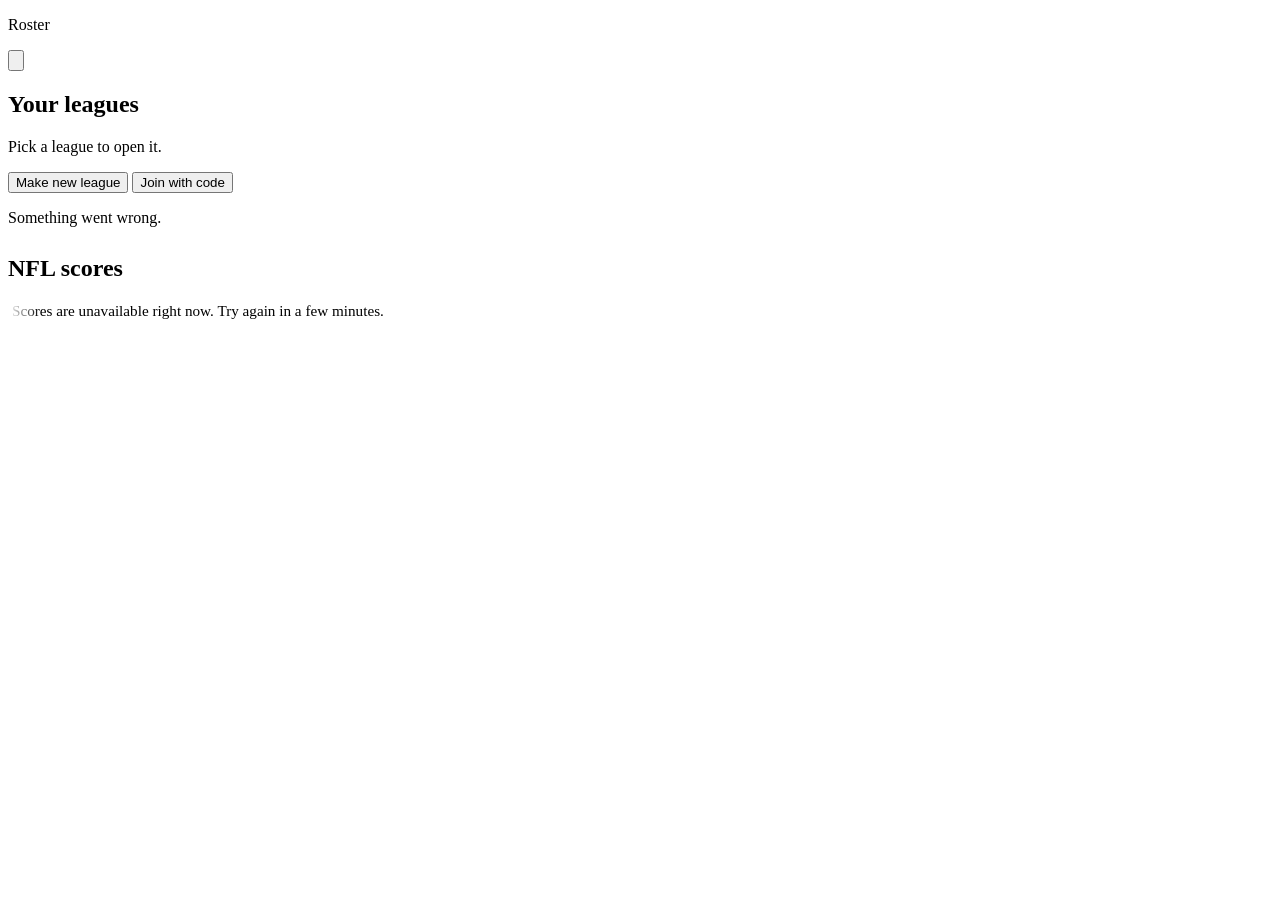
==== index.html @ c17fbbe9 "Make the whole site look and feel like an app Adds a shared app look in assets/app.css and assets/ap" ====
<!doctype html>
<html lang="en">
<head>
  <meta charset="utf-8">
  <meta name="viewport" content="width=device-width, initial-scale=1, viewport-fit=cover">
  <meta name="theme-color" content="#000000">
  <meta name="apple-mobile-web-app-capable" content="yes">
  <meta name="apple-mobile-web-app-status-bar-style" content="black-translucent">
  <meta name="apple-mobile-web-app-title" content="Roster">
  <link rel="manifest" href="/roster/assets/manifest.json">
  <link rel="icon" href="/roster/assets/icon.svg" type="image/svg+xml">
  <title>Roster · Your team, free agency</title>
  <meta name="description" content="Your team. Free agency.">
  <link rel="stylesheet" href="/roster/assets/app.css">
  <style>
    .eyebrow { margin: 0 0 2px; font-size: 0.75rem; font-weight: 700; letter-spacing: 0.08em; text-transform: uppercase; color: var(--lime); }
    .league-hero h1 { margin: 0; font-size: clamp(1.5rem, 6vw, 2rem); font-weight: 800; letter-spacing: -0.02em; line-height: 1.15; overflow-wrap: anywhere; }
    .invite { display: flex; align-items: center; justify-content: space-between; gap: 12px; margin-top: 14px; padding: 12px 14px; border-radius: 12px; background: var(--surface-2); border: 1px dashed var(--line-strong); }
    .invite-label { display: block; font-size: 0.72rem; font-weight: 700; letter-spacing: 0.08em; text-transform: uppercase; color: var(--muted); }
    .invite-code { display: block; font-family: ui-monospace, "SF Mono", Menlo, Consolas, monospace; font-size: 1.35rem; font-weight: 800; letter-spacing: 0.28em; color: var(--lime); }
    #sync-btn.spinning svg { animation: spin 0.9s linear infinite; }
    @keyframes spin { to { transform: rotate(360deg); } }

    /* NFL scores: cards scroll continuously from left to right. People can drag
       or swipe the row; it only stops while being dragged. */
    .scores { margin-top: 28px; }
    .games {
      overflow: hidden;
      cursor: grab;
      touch-action: pan-y; /* vertical swipes still scroll the page */
      user-select: none;
      -webkit-user-select: none;
      -webkit-mask-image: linear-gradient(to right, transparent, #000 32px, #000 calc(100% - 32px), transparent);
      mask-image: linear-gradient(to right, transparent, #000 32px, #000 calc(100% - 32px), transparent);
    }
    .games.dragging { cursor: grabbing; }
    .games:focus-visible { outline: 2px solid var(--lime); outline-offset: 4px; }
    .track { display: flex; gap: 12px; width: max-content; will-change: transform; }
    .track img { pointer-events: none; -webkit-user-drag: none; }
    .game { flex: none; width: 240px; border: 1px solid var(--line); border-radius: var(--radius); padding: 12px 14px; background: var(--surface); }
    .game.live { border-color: var(--lime); }
    .game-status { font-size: 0.78rem; color: var(--muted); margin-bottom: 8px; display: flex; justify-content: space-between; gap: 8px; }
    .game.live .game-status { color: var(--lime); font-weight: 700; }
    .team-row { display: flex; align-items: center; gap: 10px; padding: 3px 0; }
    .team-row img { width: 26px; height: 26px; object-fit: contain; flex: none; }
    .team-row .name { flex: 1; font-weight: 650; min-width: 0; overflow: hidden; text-overflow: ellipsis; white-space: nowrap; }
    .team-row .rec { font-size: 0.75rem; color: var(--faint); font-weight: 400; margin-left: 4px; }
    .team-row .score { font-weight: 800; font-size: 1.15rem; font-variant-numeric: tabular-nums; }
    .game.final .team-row.loser { opacity: 0.5; }
    .team-row .poss { color: var(--lime); font-size: 0.7rem; margin-left: 4px; }
    .scores-msg { color: var(--muted); font-size: 0.95rem; margin: 0 4px; }

    @media (min-width: 640px) {
      .ui-tiles { grid-template-columns: repeat(3, minmax(0, 1fr)); }
    }
  </style>
</head>
<body>
  <script src="/roster/assets/auth.js"></script>
  <header class="appbar">
    <div class="appbar-inner">
      <span></span>
      <p class="appbar-title brand">Roster</p>
      <button class="icon-btn" id="sync-btn" type="button" aria-label="Sync from GitHub" title="Sync from GitHub">
        <svg viewBox="0 0 24 24" fill="none" stroke="currentColor" stroke-width="1.8" stroke-linecap="round" stroke-linejoin="round" aria-hidden="true"><path d="M20 11a8 8 0 0 0-14.6-4.5L4 8"/><path d="M4 3v5h5"/><path d="M4 13a8 8 0 0 0 14.6 4.5L20 16"/><path d="M20 21v-5h-5"/></svg>
      </button>
    </div>
  </header>
  <div class="app-toast" id="sync-status" role="status" aria-live="polite"></div>
  <script>
    (function () {
      var btn = document.getElementById("sync-btn");
      var status = document.getElementById("sync-status");
      var clearTimer;
      function say(text, keep) {
        clearTimeout(clearTimer);
        status.textContent = text;
        if (!keep) clearTimer = setTimeout(function () { status.textContent = ""; }, 3000);
      }
      btn.addEventListener("click", function () {
        btn.disabled = true;
        btn.classList.add("spinning");
        say("Syncing...", true);
        fetch("api/sync", { method: "POST" })
          .then(function (res) {
            if (res.ok) {
              say("Synced. Reloading...", true);
              setTimeout(function () { location.reload(); }, 800);
              return;
            }
            say(res.status === 429 ? "Synced recently. Try again in a minute." : "Sync failed.");
            btn.disabled = false;
            btn.classList.remove("spinning");
          })
          .catch(function () {
            say("Sync failed.");
            btn.disabled = false;
            btn.classList.remove("spinning");
          });
      });
    })();
  </script>

  <main class="page">
    <div id="home-loading" aria-hidden="true">
      <div class="ui-skeleton" style="height:140px"></div>
      <div class="ui-skeleton"></div>
      <div class="ui-skeleton"></div>
    </div>

    <section id="league-picker" hidden>
      <div class="page-head">
        <h1>Your leagues</h1>
        <p id="picker-sub">Pick a league to open it.</p>
      </div>
      <div class="ui-empty" id="picker-empty" hidden>
        <svg viewBox="0 0 24 24" fill="none" stroke="currentColor" stroke-width="1.6" stroke-linecap="round" stroke-linejoin="round" aria-hidden="true"><path d="M8 21h8M12 17v4M7 4h10v5a5 5 0 0 1-10 0z"/><path d="M17 5h3v2a3 3 0 0 1-3 3M7 5H4v2a3 3 0 0 0 3 3"/></svg>
        <h2>No leagues yet</h2>
        <p>Make a league and invite people with its code, or join one with a code someone sent you.</p>
      </div>
      <ul class="ui-list" id="league-list"></ul>

      <div class="ui-section">
        <div class="ui-btn-row">
          <button class="ui-btn" id="show-create" type="button">Make new league</button>
          <button class="ui-btn" id="show-join" type="button">Join with code</button>
        </div>
        <form class="ui-card ui-form" id="create-form" style="margin-top:12px" hidden>
          <label class="ui-field">League name
            <input class="ui-input" id="league-name" type="text" maxlength="60" placeholder="Sunday dynasty" required>
          </label>
          <button class="ui-btn primary block" type="submit">Create league</button>
        </form>
        <form class="ui-card ui-form" id="join-form" style="margin-top:12px" hidden>
          <label class="ui-field">Invite code
            <input class="ui-input code" id="join-code" type="text" maxlength="6" minlength="6" autocomplete="off" autocapitalize="characters" spellcheck="false" placeholder="ABC123" required>
          </label>
          <button class="ui-btn primary block" type="submit">Join league</button>
        </form>
        <p class="ui-msg" id="league-msg" role="alert"></p>
      </div>
    </section>

    <section id="league-home" hidden>
      <div class="ui-card league-hero">
        <p class="eyebrow">League</p>
        <h1 id="league-title"></h1>
        <div class="invite">
          <div>
            <span class="invite-label">Invite code</span>
            <span class="invite-code" id="league-code"></span>
          </div>
          <button class="ui-btn small" id="copy-code" type="button">Copy</button>
        </div>
      </div>

      <div class="ui-section">
        <div class="ui-tiles">
          <a class="ui-tile primary" href="team/">
            <svg viewBox="0 0 24 24" fill="none" stroke="currentColor" stroke-width="1.8" stroke-linecap="round" stroke-linejoin="round" aria-hidden="true"><path d="M8 3 4 5.5 2.5 10l3 1.2V21h13v-9.8l3-1.2L20 5.5 16 3c-.6 1.6-2.2 2.6-4 2.6S8.6 4.6 8 3z"/></svg>
            <span>Your team<small>Starters and roster</small></span>
          </a>
          <a class="ui-tile" href="league/">
            <svg viewBox="0 0 24 24" fill="none" stroke="currentColor" stroke-width="1.8" stroke-linecap="round" stroke-linejoin="round" aria-hidden="true"><path d="M8 21h8M12 17v4M7 4h10v5a5 5 0 0 1-10 0z"/><path d="M17 5h3v2a3 3 0 0 1-3 3M7 5H4v2a3 3 0 0 0 3 3"/></svg>
            <span>League<small>Every team</small></span>
          </a>
          <a class="ui-tile" href="free-agency/">
            <svg viewBox="0 0 24 24" fill="none" stroke="currentColor" stroke-width="1.8" stroke-linecap="round" stroke-linejoin="round" aria-hidden="true"><circle cx="9" cy="8" r="3.5"/><path d="M2.5 20c0-3.6 2.9-6 6.5-6s6.5 2.4 6.5 6"/><path d="M16 4.6a3.5 3.5 0 0 1 0 6.8M18 14.3c2 .8 3.5 2.8 3.5 5.7"/></svg>
            <span>Free agency<small>Every NFL player</small></span>
          </a>
          <a class="ui-tile" href="picks/">
            <svg viewBox="0 0 24 24" fill="none" stroke="currentColor" stroke-width="1.8" stroke-linecap="round" stroke-linejoin="round" aria-hidden="true"><rect x="3" y="4" width="18" height="17" rx="2"/><path d="M3 9h18M8 2v4M16 2v4M8 13h3M8 17h6"/></svg>
            <span>Draft picks<small>Who owns what</small></span>
          </a>
          <a class="ui-tile" href="matchup/">
            <svg viewBox="0 0 24 24" fill="none" stroke="currentColor" stroke-width="1.8" stroke-linecap="round" stroke-linejoin="round" aria-hidden="true"><path d="M4 4l7 7M4 4h4M4 4v4M20 4l-7 7M20 4h-4M20 4v4"/><path d="M8 16l-4 4M16 16l4 4M9 15l6-6"/></svg>
            <span>Matchup<small>This week</small></span>
          </a>
          <a class="ui-tile" href="changes/">
            <svg viewBox="0 0 24 24" fill="none" stroke="currentColor" stroke-width="1.8" stroke-linecap="round" stroke-linejoin="round" aria-hidden="true"><circle cx="12" cy="12" r="9"/><path d="M12 7v5l3 2"/></svg>
            <span>Updates<small>What's changed</small></span>
          </a>
        </div>
      </div>

      <div class="ui-section">
        <div class="ui-section-head">
          <h2 class="ui-section-title">Teams</h2>
          <span class="ui-section-meta" id="team-count"></span>
        </div>
        <ul class="ui-list" id="team-list"></ul>
        <p class="ui-note" id="unnamed-note" hidden></p>
      </div>

      <div class="ui-section">
        <form class="ui-card ui-form" id="team-form" hidden>
          <label class="ui-field">Your team name
            <input class="ui-input" id="team-name" type="text" maxlength="40" placeholder="Name your team" required>
          </label>
          <button class="ui-btn primary block" type="submit">Save team name</button>
          <p class="ui-msg" id="team-msg" role="alert"></p>
        </form>
      </div>

      <div class="ui-section" style="text-align:center">
        <button class="ui-link" id="switch-league" type="button">Switch league</button>
      </div>
    </section>

    <section class="scores" aria-labelledby="scores-title">
      <div class="ui-section-head">
        <h2 class="ui-section-title" id="scores-title">NFL scores</h2>
        <span class="ui-section-meta" id="scores-updated"></span>
      </div>
      <div class="games" id="games" tabindex="0" role="region" aria-label="This week's NFL games. Drag, swipe, or use the arrow keys to move through them."><p class="scores-msg">Loading this week's games…</p></div>
    </section>
  </main>

  <script>
    // League picker: choose a league, make a new one, or join one with a code.
    (function () {
      var LEAGUES = "/api/collections/roster_league_members/records?expand=league&perPage=100&sort=created";
      var KEY = "roster_league";
      var CHEVRON = '<svg class="ui-chevron" viewBox="0 0 24 24" fill="none" stroke="currentColor" stroke-width="2" stroke-linecap="round" stroke-linejoin="round" aria-hidden="true"><path d="M9 6l6 6-6 6"/></svg>';

      var loading = document.getElementById("home-loading");
      var picker = document.getElementById("league-picker");
      var home = document.getElementById("league-home");
      var list = document.getElementById("league-list");
      var empty = document.getElementById("picker-empty");
      var pickerSub = document.getElementById("picker-sub");
      var createForm = document.getElementById("create-form");
      var joinForm = document.getElementById("join-form");
      var nameInput = document.getElementById("league-name");
      var codeInput = document.getElementById("join-code");
      var msg = document.getElementById("league-msg");
      var toast = document.getElementById("sync-status");
      var toastTimer;

      function say(text) {
        clearTimeout(toastTimer);
        toast.textContent = text;
        toastTimer = setTimeout(function () { toast.textContent = ""; }, 2500);
      }

      function token() {
        var saved = window.rosterAuth && window.rosterAuth.current();
        return saved ? saved.token : "";
      }

      function myId() {
        var saved = window.rosterAuth && window.rosterAuth.current();
        return saved ? saved.id : "";
      }

      function api(path, method, body) {
        var headers = { "Content-Type": "application/json", Authorization: token() };
        return fetch(path, {
          method: method || "GET",
          headers: headers,
          body: body ? JSON.stringify(body) : undefined
        }).then(function (res) {
          return res.json().catch(function () { return {}; }).then(function (data) {
            if (!res.ok) throw new Error(data.message || "Something went wrong.");
            return data;
          });
        });
      }

      function saveChoice(id) {
        try {
          if (id) localStorage.setItem(KEY, id);
          else localStorage.removeItem(KEY);
        } catch (e) { /* storage blocked: the picker just shows again */ }
      }

      function savedChoice() {
        try { return localStorage.getItem(KEY); } catch (e) { return null; }
      }

      function initials(text) {
        var words = String(text || "").trim().split(/\s+/).filter(Boolean);
        var out = words.slice(0, 2).map(function (w) { return w.charAt(0); }).join("");
        return (out || "?").toUpperCase();
      }

      // One list row: avatar, title, subtitle, and an optional trailing note.
      function row(tag, title, sub, end, lime) {
        var el = document.createElement(tag);
        el.className = "ui-row";
        var avatar = document.createElement("span");
        avatar.className = "ui-avatar" + (lime ? " lime" : "");
        avatar.textContent = initials(title);
        var main = document.createElement("span");
        main.className = "ui-row-main";
        var t = document.createElement("span");
        t.className = "ui-row-title";
        t.textContent = title;
        var s = document.createElement("span");
        s.className = "ui-row-sub";
        s.textContent = sub;
        main.appendChild(t);
        main.appendChild(s);
        el.appendChild(avatar);
        el.appendChild(main);
        if (end) {
          var e = document.createElement("span");
          e.className = "ui-row-end";
          e.textContent = end;
          el.appendChild(e);
        }
        el.insertAdjacentHTML("beforeend", CHEVRON);
        return el;
      }

      function showLeague(league) {
        saveChoice(league.id);
        document.getElementById("league-title").textContent = league.name;
        document.getElementById("league-code").textContent = league.code;
        loading.hidden = true;
        picker.hidden = true;
        home.hidden = false;
        window.scrollTo(0, 0);
        loadTeams(league.id);
      }

      // Each team shows its name and owner, and opens on the team page.
      function loadTeams(leagueId) {
        var teamList = document.getElementById("team-list");
        var teamForm = document.getElementById("team-form");
        var teamName = document.getElementById("team-name");
        var teamMsg = document.getElementById("team-msg");
        var unnamed = document.getElementById("unnamed-note");
        var filter = encodeURIComponent('league="' + leagueId + '"');

        Promise.all([
          api("/api/collections/roster_teams/records?filter=" + filter + "&perPage=100&sort=created"),
          api("/api/collections/roster_league_members/records?filter=" + filter + "&perPage=100")
        ]).then(function (results) {
          var teams = results[0].items;
          var memberCount = results[1].totalItems;
          var mine = teams.filter(function (t) { return t.user === myId(); })[0];

          teamList.textContent = "";
          teams.forEach(function (team) {
            var li = document.createElement("li");
            var link = row("a", team.name, team.ownerName || "Owner", team.user === myId() ? "You" : "", team.user === myId());
            link.href = "team/?team=" + encodeURIComponent(team.id);
            li.appendChild(link);
            teamList.appendChild(li);
          });
          teamList.hidden = teams.length === 0;
          document.getElementById("team-count").textContent = memberCount + (memberCount === 1 ? " member" : " members");

          var missing = memberCount - teams.length;
          unnamed.hidden = missing <= 0;
          unnamed.textContent = missing === 1
            ? "One member hasn't named a team yet."
            : missing + " members haven't named a team yet.";

          teamForm.hidden = false;
          teamName.value = mine ? mine.name : "";
          teamForm.dataset.teamId = mine ? mine.id : "";
          teamMsg.textContent = "";
        }).catch(function (err) {
          document.getElementById("team-msg").textContent = err.message;
          teamForm.hidden = false;
        });
      }

      document.getElementById("team-form").addEventListener("submit", function (event) {
        event.preventDefault();
        var form = event.currentTarget;
        var teamMsg = document.getElementById("team-msg");
        var name = document.getElementById("team-name").value.trim();
        var leagueId = savedChoice();
        var teamId = form.dataset.teamId;
        var auth = window.rosterAuth && window.rosterAuth.current();
        var ownerName = auth && auth.name ? auth.name : "";

        teamMsg.textContent = "";
        var request = teamId
          ? api("/api/collections/roster_teams/records/" + teamId, "PATCH", { name: name })
          : api("/api/collections/roster_teams/records", "POST", {
              league: leagueId, user: myId(), name: name, ownerName: ownerName
            });

        request.then(function () {
          say("Team name saved");
          loadTeams(leagueId);
        }).catch(function (err) {
          teamMsg.textContent = err.message;
        });
      });

      document.getElementById("copy-code").addEventListener("click", function () {
        var code = document.getElementById("league-code").textContent;
        if (navigator.clipboard && navigator.clipboard.writeText) {
          navigator.clipboard.writeText(code).then(function () { say("Invite code copied"); },
            function () { say("Code: " + code); });
        } else {
          say("Code: " + code);
        }
      });

      function showPicker(leagues) {
        saveChoice(null);
        loading.hidden = true;
        home.hidden = true;
        picker.hidden = false;
        list.textContent = "";
        list.hidden = leagues.length === 0;
        empty.hidden = leagues.length > 0;
        pickerSub.hidden = leagues.length === 0;
        leagues.forEach(function (league) {
          var li = document.createElement("li");
          var btn = row("button", league.name, "Invite code " + league.code, "", false);
          btn.type = "button";
          btn.addEventListener("click", function () { showLeague(league); });
          li.appendChild(btn);
          list.appendChild(li);
        });
      }

      function setMsg(text) { msg.textContent = text || ""; }

      document.getElementById("show-create").addEventListener("click", function () {
        createForm.hidden = !createForm.hidden;
        joinForm.hidden = true;
        setMsg("");
        if (!createForm.hidden) nameInput.focus();
      });

      document.getElementById("show-join").addEventListener("click", function () {
        joinForm.hidden = !joinForm.hidden;
        createForm.hidden = true;
        setMsg("");
        if (!joinForm.hidden) codeInput.focus();
      });

      document.getElementById("switch-league").addEventListener("click", function () {
        api(LEAGUES).then(function (data) {
          showPicker(data.items.map(function (m) { return m.expand && m.expand.league; }).filter(Boolean));
          window.scrollTo(0, 0);
        }).catch(function (err) { say(err.message); });
      });

      createForm.addEventListener("submit", function (event) {
        event.preventDefault();
        setMsg("");
        api("/api/roster/leagues", "POST", { name: nameInput.value.trim() })
          .then(function (data) { showLeague(data.league); say("League created"); })
          .catch(function (err) { setMsg(err.message); });
      });

      joinForm.addEventListener("submit", function (event) {
        event.preventDefault();
        setMsg("");
        api("/api/roster/join", "POST", { code: codeInput.value.trim().toUpperCase() })
          .then(function (data) { showLeague(data.league); say(data.alreadyMember ? "You're already in this league" : "Joined " + data.league.name); })
          .catch(function (err) { setMsg(err.message); });
      });

      api(LEAGUES).then(function (data) {
        var leagues = data.items.map(function (m) { return m.expand && m.expand.league; }).filter(Boolean);
        var saved = savedChoice();
        var current = leagues.filter(function (l) { return l.id === saved; })[0];
        if (current) showLeague(current);
        else showPicker(leagues);
      }).catch(function (err) {
        loading.hidden = true;
        picker.hidden = false;
        setMsg(err.message);
      });
    })();
  </script>

  <script>
    // This week's NFL games and scores, from ESPN's public scoreboard feed.
    // Refreshes every minute while games are live, every 10 minutes otherwise.
    (function () {
      var URL = "https://site.api.espn.com/apis/site/v2/sports/football/nfl/scoreboard";
      var gamesEl = document.getElementById("games");
      var titleEl = document.getElementById("scores-title");
      var updatedEl = document.getElementById("scores-updated");
      var timer;

      function esc(s) {
        return String(s == null ? "" : s).replace(/[&<>"']/g, function (c) {
          return { "&": "&amp;", "<": "&lt;", ">": "&gt;", '"': "&quot;", "'": "&#39;" }[c];
        });
      }

      function kickoff(iso) {
        var d = new Date(iso);
        return d.toLocaleDateString(undefined, { weekday: "short" }) + " " +
          d.toLocaleTimeString(undefined, { hour: "numeric", minute: "2-digit" });
      }

      function teamRow(c, game, possessionId) {
        var t = c.team || {};
        var rec = c.records && c.records[0] ? c.records[0].summary : "";
        var showScore = game.state !== "pre";
        var loser = game.state === "post" && c.winner === false;
        return '<div class="team-row' + (loser ? " loser" : "") + '">' +
          (t.logo ? '<img src="' + esc(t.logo) + '" alt="" loading="lazy">' : "") +
          '<span class="name">' + esc(t.shortDisplayName || t.displayName || t.abbreviation) +
          (rec ? '<span class="rec">' + esc(rec) + "</span>" : "") +
          (possessionId && possessionId === t.id ? '<span class="poss" title="Has the ball">●</span>' : "") +
          "</span>" +
          (showScore ? '<span class="score">' + esc(c.score) + "</span>" : "") +
          "</div>";
      }

      function render(data) {
        var events = (data.events || []).slice().sort(function (a, b) { return new Date(a.date) - new Date(b.date); });
        var week = data.week && data.week.number;
        var type = data.season && data.season.type;
        titleEl.textContent = type === 3 ? "NFL playoffs" : type === 1 ? "NFL preseason" + (week ? " week " + week : "") : "NFL week " + (week || "");

        if (!events.length) {
          lastCards = "";
          gamesEl.innerHTML = '<p class="scores-msg">No NFL games this week.</p>';
          return false;
        }

        var anyLive = false;
        var cards = events.map(function (e) {
          var comp = (e.competitions || [])[0] || {};
          var st = (e.status && e.status.type) || {};
          var game = { state: st.state };
          if (st.state === "in") anyLive = true;
          var away = (comp.competitors || []).filter(function (c) { return c.homeAway === "away"; })[0];
          var home = (comp.competitors || []).filter(function (c) { return c.homeAway === "home"; })[0];
          if (!away || !home) return "";
          var tv = comp.broadcasts && comp.broadcasts[0] && comp.broadcasts[0].names ? comp.broadcasts[0].names.join(", ") : "";
          var left = st.state === "pre" ? kickoff(e.date) : (st.shortDetail || st.detail || "");
          var right = st.state === "pre" ? tv : (st.state === "in" && comp.situation && comp.situation.downDistanceText) || "";
          var poss = st.state === "in" && comp.situation ? comp.situation.possession : null;
          var cls = st.state === "in" ? " live" : st.state === "post" ? " final" : "";
          return '<article class="game' + cls + '">' +
            '<div class="game-status"><span>' + esc(left) + "</span><span>" + esc(right) + "</span></div>" +
            teamRow(away, game, poss) + teamRow(home, game, poss) +
            "</article>";
        }).join("");
        lastCards = cards;
        layoutTicker();
        return anyLive;
      }

      // Repeat the games until one set fills the screen, then double it so the
      // loop is seamless. The row moves right; once it has moved one whole set
      // it wraps back, which looks identical.
      var lastCards = "";
      var CARD_STEP = 252;  // card width + gap
      var SPEED = 40;       // auto-scroll speed, pixels per second
      var reduceMotion = window.matchMedia && matchMedia("(prefers-reduced-motion: reduce)").matches;
      var track = null, setWidth = 0, offset = 0;

      function layoutTicker() {
        if (!lastCards) { track = null; setWidth = 0; return; }
        var count = (lastCards.match(/<article/g) || []).length || 1;
        var repeats = Math.max(1, Math.ceil(gamesEl.clientWidth / (count * CARD_STEP)));
        var set = new Array(repeats + 1).join(lastCards);
        track = gamesEl.querySelector(".track");
        if (!track) {
          gamesEl.innerHTML = '<div class="track"></div>';
          track = gamesEl.firstChild;
        }
        // Second copy is hidden from screen readers so each game is read once.
        track.innerHTML = set + set.replace(/<article /g, '<article aria-hidden="true" ');
        setWidth = count * repeats * CARD_STEP;
        applyOffset();
      }

      function applyOffset() {
        if (!track || !setWidth) return;
        var x = ((offset % setWidth) + setWidth) % setWidth;
        track.style.transform = "translateX(" + (x - setWidth) + "px)";
      }

      // Auto-scroll
      var dragging = false, lastFrame = 0;
      function frame(t) {
        var dt = lastFrame ? Math.min((t - lastFrame) / 1000, 0.1) : 0;
        lastFrame = t;
        if (!reduceMotion && !dragging) {
          offset += SPEED * dt;
          applyOffset();
        }
        requestAnimationFrame(frame);
      }
      requestAnimationFrame(frame);

      // Drag with a mouse, or swipe on a touch screen
      var startX = 0, startOffset = 0;
      gamesEl.addEventListener("pointerdown", function (e) {
        if (!track || (e.pointerType === "mouse" && e.button !== 0)) return;
        dragging = true;
        startX = e.clientX;
        startOffset = offset;
        gamesEl.classList.add("dragging");
        try { gamesEl.setPointerCapture(e.pointerId); } catch (err) {}
      });
      gamesEl.addEventListener("pointermove", function (e) {
        if (!dragging) return;
        offset = startOffset + (e.clientX - startX);
        applyOffset();
      });
      function endDrag() {
        if (!dragging) return;
        dragging = false;
        gamesEl.classList.remove("dragging");
      }
      gamesEl.addEventListener("pointerup", endDrag);
      gamesEl.addEventListener("pointercancel", endDrag);


      // Sideways trackpad scrolling
      gamesEl.addEventListener("wheel", function (e) {
        if (!track || Math.abs(e.deltaX) <= Math.abs(e.deltaY)) return;
        e.preventDefault();
        offset -= e.deltaX;
        applyOffset();
      }, { passive: false });

      // Arrow keys move one game at a time
      gamesEl.addEventListener("keydown", function (e) {
        if (!track || (e.key !== "ArrowLeft" && e.key !== "ArrowRight")) return;
        e.preventDefault();
        offset += e.key === "ArrowRight" ? CARD_STEP : -CARD_STEP;
        applyOffset();
      });

      var resizeTimer;
      window.addEventListener("resize", function () {
        clearTimeout(resizeTimer);
        resizeTimer = setTimeout(layoutTicker, 200);
      });

      function load() {
        clearTimeout(timer);
        fetch(URL, { cache: "no-store" })
          .then(function (r) { if (!r.ok) throw new Error(r.status); return r.json(); })
          .then(function (data) {
            var live = render(data);
            updatedEl.textContent = "Updated " + new Date().toLocaleTimeString(undefined, { hour: "numeric", minute: "2-digit" });
            timer = setTimeout(load, live ? 60000 : 600000);
          })
          .catch(function () {
            if (!gamesEl.querySelector(".game")) {
              gamesEl.innerHTML = '<p class="scores-msg">Scores are unavailable right now. Try again in a few minutes.</p>';
            }
            timer = setTimeout(load, 120000);
          });
      }

      // Refresh straight away when someone comes back to the tab.
      document.addEventListener("visibilitychange", function () { if (!document.hidden) load(); });
      load();
    })();
  </script>
  <script src="/roster/assets/app.js"></script>
</body>
</html>
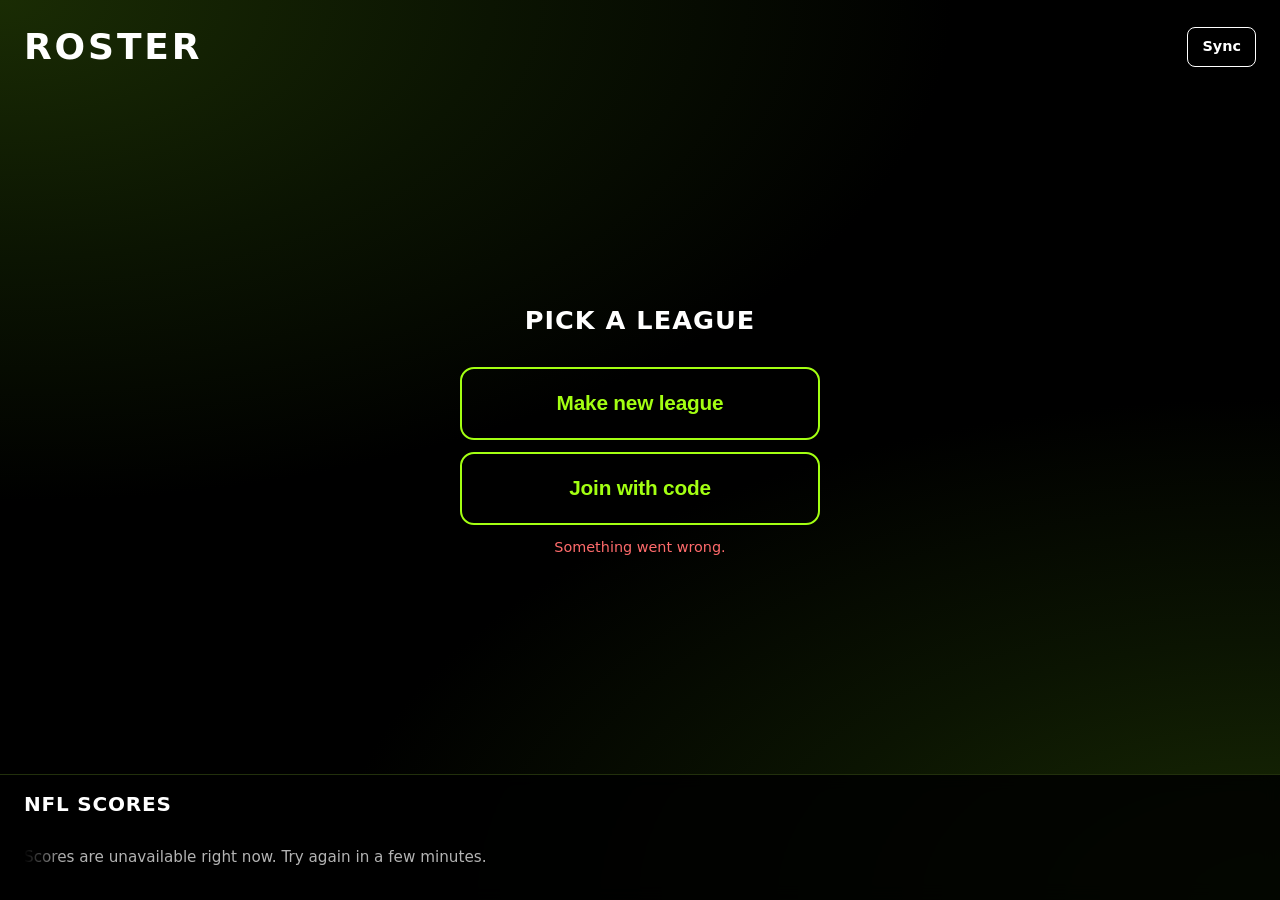
==== commit 53dfbbe3: "Scores: fade the winning team's color down each game card Final games use the winner, live games the" ====
--- a/index.html
+++ b/index.html
@@ -2,255 +2,291 @@
 <html lang="en">
 <head>
   <meta charset="utf-8">
-  <meta name="viewport" content="width=device-width, initial-scale=1, viewport-fit=cover">
-  <meta name="theme-color" content="#000000">
-  <meta name="apple-mobile-web-app-capable" content="yes">
-  <meta name="apple-mobile-web-app-status-bar-style" content="black-translucent">
-  <meta name="apple-mobile-web-app-title" content="Roster">
-  <link rel="manifest" href="/roster/assets/manifest.json">
-  <link rel="icon" href="/roster/assets/icon.svg" type="image/svg+xml">
+  <meta name="viewport" content="width=device-width, initial-scale=1">
   <title>Roster · Your team, free agency</title>
   <meta name="description" content="Your team. Free agency.">
-  <link rel="stylesheet" href="/roster/assets/app.css">
   <style>
-    .eyebrow { margin: 0 0 2px; font-size: 0.75rem; font-weight: 700; letter-spacing: 0.08em; text-transform: uppercase; color: var(--lime); }
-    .league-hero h1 { margin: 0; font-size: clamp(1.5rem, 6vw, 2rem); font-weight: 800; letter-spacing: -0.02em; line-height: 1.15; overflow-wrap: anywhere; }
-    .invite { display: flex; align-items: center; justify-content: space-between; gap: 12px; margin-top: 14px; padding: 12px 14px; border-radius: 12px; background: var(--surface-2); border: 1px dashed var(--line-strong); }
-    .invite-label { display: block; font-size: 0.72rem; font-weight: 700; letter-spacing: 0.08em; text-transform: uppercase; color: var(--muted); }
-    .invite-code { display: block; font-family: ui-monospace, "SF Mono", Menlo, Consolas, monospace; font-size: 1.35rem; font-weight: 800; letter-spacing: 0.28em; color: var(--lime); }
-    #sync-btn.spinning svg { animation: spin 0.9s linear infinite; }
-    @keyframes spin { to { transform: rotate(360deg); } }
-
-    /* NFL scores: cards scroll continuously from left to right. People can drag
-       or swipe the row; it only stops while being dragged. */
-    .scores { margin-top: 28px; }
+    :root {
+      --bg: #000000; --bg-gradient: radial-gradient(120% 90% at 0% 0%, #1a2c04 0%, #0b1402 32%, transparent 62%), radial-gradient(120% 90% at 100% 100%, #1a2c04 0%, #0b1402 32%, transparent 62%);
+      --text: #ffffff;
+      --lime: #a3ff12;
+      --lime-text: #000000;
+      color-scheme: dark;
+    }
+
+    * { box-sizing: border-box; }
+    html, body { margin: 0; padding: 0; min-height: 100%; }
+    body {
+      background-color: var(--bg); background-image: var(--bg-gradient); background-attachment: fixed;
+      color: var(--text);
+      font: 16px/1.5 system-ui, -apple-system, "Segoe UI", Roboto, sans-serif;
+      min-height: 100vh;
+      display: flex;
+      flex-direction: column;
+    }
+    .site-header {
+      padding: 20px 24px;
+      display: flex;
+      align-items: center;
+      justify-content: space-between;
+      gap: 16px;
+    }
+    .sync-btn {
+      font: inherit;
+      font-size: 0.9rem;
+      font-weight: 700;
+      padding: 8px 14px;
+      border-radius: 8px;
+      border: 1px solid var(--text);
+      background: transparent;
+      color: var(--text);
+      cursor: pointer;
+    }
+    .sync-btn:hover { border-color: var(--lime); color: var(--lime); }
+    .sync-btn:disabled { opacity: 0.5; cursor: default; }
+    .sync-status { font-size: 0.8rem; color: var(--text); opacity: 0.7; }
+    .site-header h1 {
+      margin: 0;
+      font-size: 2.25rem;
+      font-weight: 900;
+      letter-spacing: 0.08em;
+      text-transform: uppercase;
+      color: var(--text);
+    }
+    main {
+      flex: 1;
+      display: flex;
+      flex-direction: column;
+      align-items: center;
+      justify-content: center;
+      text-align: center;
+      padding: 24px 16px 32px;
+    }
+    .content { max-width: 560px; width: 100%; }
+    .btn {
+      display: block;
+      padding: 14px 20px;
+      border-radius: 10px;
+      border: 1px solid transparent;
+      text-decoration: none;
+      font-weight: 600;
+    }
+    .hero-buttons {
+      display: flex;
+      flex-wrap: wrap;
+      justify-content: center;
+      gap: 12px;
+    }
+    .hero-buttons .btn { flex: 0 0 calc(50% - 6px); }
+    .btn.hero {
+      background: var(--lime);
+      color: var(--lime-text);
+      font-size: clamp(1.2rem, 4.5vw, 1.6rem);
+      font-weight: 700;
+      line-height: 1.2;
+      letter-spacing: -0.01em;
+      padding: 28px 16px;
+      border: 2px solid var(--lime);
+      border-radius: 14px;
+    }
+    .btn.hero:hover { filter: brightness(1.08); }
+    .btn.hero.outline {
+      background: transparent;
+      color: var(--lime);
+    }
+    .btn.hero.outline:hover { background: var(--lime); color: var(--lime-text); filter: none; }
+    .btn:focus-visible { outline: 3px solid var(--text); outline-offset: 3px; }
+    [hidden] { display: none !important; }
+    .section-title { font-size: 1.6rem; font-weight: 900; letter-spacing: 0.04em; text-transform: uppercase; margin: 0 0 12px; }
+    .muted { color: var(--text); opacity: 0.7; margin: 0 0 18px; }
+    .league-list, .actions { display: flex; flex-direction: column; gap: 12px; margin-bottom: 16px; }
+    .actions { margin-bottom: 0; }
+    .panel { display: flex; flex-direction: column; gap: 12px; margin: 16px 0 0; text-align: left; }
+    .panel label { display: flex; flex-direction: column; gap: 6px; font-size: 0.9rem; opacity: 0.8; }
+    .panel input { font: inherit; color: var(--text); background: transparent; border: 1px solid var(--line); border-radius: 8px; padding: 12px 14px; }
+    .panel input:focus { outline: 2px solid var(--lime); outline-offset: 1px; }
+    .code-input { text-transform: uppercase; letter-spacing: 0.3em; font-weight: 700; }
+    .code { font-family: ui-monospace, Menlo, Consolas, monospace; font-size: 1.2rem; letter-spacing: 0.2em; color: var(--lime); }
+    .msg { min-height: 1.5em; margin: 12px 0 0; font-size: 0.9rem; color: #ff6b6b; }
+    .link { font: inherit; background: none; border: none; color: var(--lime); cursor: pointer; padding: 16px 0 0; }
+    .teams { margin: 0 0 24px; text-align: left; }
+    .sub-title { font-size: 1.1rem; font-weight: 900; letter-spacing: 0.04em; text-transform: uppercase; margin: 0 0 12px; }
+    .team-list { display: grid; grid-template-columns: repeat(auto-fill, minmax(200px, 1fr)); gap: 12px; margin-bottom: 12px; }
+    .team-card { border: 1px solid var(--line); border-radius: 12px; padding: 14px 16px; }
+    .team-card h4 { margin: 0; font-size: 1rem; font-weight: 700; }
+    .team-card .owner { margin: 2px 0 8px; font-size: 0.85rem; opacity: 0.7; }
+    .team-card .players { margin: 0; font-size: 0.85rem; opacity: 0.6; }
+    @media (max-width: 420px) {
+      .hero-buttons .btn { flex-basis: 100%; }
+    }
+    /* NFL scores */
+    /* Scores bar: full width, flush against the bottom of the screen */
+    .scores {
+      width: 100%;
+      text-align: left;
+      padding: 14px 24px 16px;
+      background: rgba(0, 0, 0, 0.85);
+      -webkit-backdrop-filter: blur(8px);
+      backdrop-filter: blur(8px);
+      border-top: 1px solid #22300c;
+      /* Stays pinned to the bottom of the screen while the page scrolls */
+      position: sticky;
+      bottom: 0;
+      z-index: 10;
+    }
+    .scores-head { display: flex; align-items: baseline; justify-content: space-between; gap: 12px; margin-bottom: 12px; }
+    .scores-head h2 { margin: 0; font-size: 1.25rem; font-weight: 900; letter-spacing: 0.04em; text-transform: uppercase; }
+    .scores-updated { font-size: 0.8rem; opacity: 0.6; }
+    /* Scores scroll continuously from left to right. People can drag or swipe the
+       row; it only stops while being dragged. */
     .games {
       overflow: hidden;
       cursor: grab;
       touch-action: pan-y; /* vertical swipes still scroll the page */
       user-select: none;
       -webkit-user-select: none;
-      -webkit-mask-image: linear-gradient(to right, transparent, #000 32px, #000 calc(100% - 32px), transparent);
-      mask-image: linear-gradient(to right, transparent, #000 32px, #000 calc(100% - 32px), transparent);
+      -webkit-mask-image: linear-gradient(to right, transparent, #000 40px, #000 calc(100% - 40px), transparent);
+      mask-image: linear-gradient(to right, transparent, #000 40px, #000 calc(100% - 40px), transparent);
     }
     .games.dragging { cursor: grabbing; }
     .games:focus-visible { outline: 2px solid var(--lime); outline-offset: 4px; }
     .track { display: flex; gap: 12px; width: max-content; will-change: transform; }
     .track img { pointer-events: none; -webkit-user-drag: none; }
-    .game { flex: none; width: 240px; border: 1px solid var(--line); border-radius: var(--radius); padding: 12px 14px; background: var(--surface); }
+    .game { flex: none; width: 240px; border: 1px solid #2a2a2a; border-radius: 12px; padding: 12px 14px; background: #0d0d0d; }
     .game.live { border-color: var(--lime); }
-    .game-status { font-size: 0.78rem; color: var(--muted); margin-bottom: 8px; display: flex; justify-content: space-between; gap: 8px; }
-    .game.live .game-status { color: var(--lime); font-weight: 700; }
+    /* Winning (or, during a game, leading) team's color fades down from the top. */
+    .game.leader {
+      background: linear-gradient(180deg, var(--win) 0%, #0d0d0d 85%);
+      background: linear-gradient(180deg, color-mix(in srgb, var(--win) 60%, #0d0d0d) 0%, color-mix(in srgb, var(--win) 18%, #0d0d0d) 45%, #0d0d0d 90%);
+    }
+    .game-status { font-size: 0.8rem; opacity: 0.7; margin-bottom: 8px; display: flex; justify-content: space-between; gap: 8px; }
+    .game.live .game-status { color: var(--lime); opacity: 1; font-weight: 700; }
     .team-row { display: flex; align-items: center; gap: 10px; padding: 3px 0; }
     .team-row img { width: 26px; height: 26px; object-fit: contain; flex: none; }
-    .team-row .name { flex: 1; font-weight: 650; min-width: 0; overflow: hidden; text-overflow: ellipsis; white-space: nowrap; }
-    .team-row .rec { font-size: 0.75rem; color: var(--faint); font-weight: 400; margin-left: 4px; }
+    .team-row .name { flex: 1; font-weight: 600; min-width: 0; overflow: hidden; text-overflow: ellipsis; white-space: nowrap; }
+    .team-row .rec { font-size: 0.75rem; opacity: 0.55; font-weight: 400; margin-left: 4px; }
     .team-row .score { font-weight: 800; font-size: 1.15rem; font-variant-numeric: tabular-nums; }
     .game.final .team-row.loser { opacity: 0.5; }
     .team-row .poss { color: var(--lime); font-size: 0.7rem; margin-left: 4px; }
-    .scores-msg { color: var(--muted); font-size: 0.95rem; margin: 0 4px; }
-
-    @media (min-width: 640px) {
-      .ui-tiles { grid-template-columns: repeat(3, minmax(0, 1fr)); }
+    .scores-msg { opacity: 0.7; font-size: 0.95rem; }
+
+    /* Desktop: buttons in a single column, centered on the page */
+    @media (min-width: 768px) {
+      main { padding: 24px 24px 32px; }
+      .content { max-width: 360px; }
+      .hero-buttons { flex-direction: column; flex-wrap: nowrap; }
+      .hero-buttons .btn { flex: none; width: 100%; }
+      .btn.hero { font-size: 1.3rem; padding: 22px 16px; }
     }
   </style>
 </head>
 <body>
   <script src="/roster/assets/auth.js"></script>
-  <header class="appbar">
-    <div class="appbar-inner">
-      <span></span>
-      <p class="appbar-title brand">Roster</p>
-      <button class="icon-btn" id="sync-btn" type="button" aria-label="Sync from GitHub" title="Sync from GitHub">
-        <svg viewBox="0 0 24 24" fill="none" stroke="currentColor" stroke-width="1.8" stroke-linecap="round" stroke-linejoin="round" aria-hidden="true"><path d="M20 11a8 8 0 0 0-14.6-4.5L4 8"/><path d="M4 3v5h5"/><path d="M4 13a8 8 0 0 0 14.6 4.5L20 16"/><path d="M20 21v-5h-5"/></svg>
-      </button>
+  <header class="site-header">
+    <h1>Roster</h1>
+    <div>
+      <button class="sync-btn" id="sync-btn" type="button">Sync</button>
+      <span class="sync-status" id="sync-status" role="status"></span>
     </div>
   </header>
-  <div class="app-toast" id="sync-status" role="status" aria-live="polite"></div>
   <script>
     (function () {
       var btn = document.getElementById("sync-btn");
       var status = document.getElementById("sync-status");
-      var clearTimer;
-      function say(text, keep) {
-        clearTimeout(clearTimer);
-        status.textContent = text;
-        if (!keep) clearTimer = setTimeout(function () { status.textContent = ""; }, 3000);
-      }
       btn.addEventListener("click", function () {
         btn.disabled = true;
-        btn.classList.add("spinning");
-        say("Syncing...", true);
+        status.textContent = "Syncing...";
         fetch("api/sync", { method: "POST" })
           .then(function (res) {
             if (res.ok) {
-              say("Synced. Reloading...", true);
+              status.textContent = "Synced. Reloading...";
               setTimeout(function () { location.reload(); }, 800);
               return;
             }
-            say(res.status === 429 ? "Synced recently. Try again in a minute." : "Sync failed.");
+            status.textContent = res.status === 429
+              ? "Synced recently. Try again in a minute."
+              : "Sync failed.";
             btn.disabled = false;
-            btn.classList.remove("spinning");
           })
           .catch(function () {
-            say("Sync failed.");
+            status.textContent = "Sync failed.";
             btn.disabled = false;
-            btn.classList.remove("spinning");
           });
       });
     })();
   </script>
 
-  <main class="page">
-    <div id="home-loading" aria-hidden="true">
-      <div class="ui-skeleton" style="height:140px"></div>
-      <div class="ui-skeleton"></div>
-      <div class="ui-skeleton"></div>
+  <main>
+    <div class="content">
+      <section id="league-picker" hidden>
+        <h2 class="section-title">Pick a league</h2>
+        <p class="muted" id="picker-empty" hidden>You're not in a league yet. Make one, or join with an invite code.</p>
+        <nav class="league-list" id="league-list"></nav>
+        <div class="actions">
+          <button class="btn hero outline" id="show-create" type="button">Make new league</button>
+          <button class="btn hero outline" id="show-join" type="button">Join with code</button>
+        </div>
+        <form class="panel" id="create-form" hidden>
+          <label>League name
+            <input id="league-name" type="text" maxlength="60" required>
+          </label>
+          <button class="btn hero" type="submit">Create league</button>
+        </form>
+        <form class="panel" id="join-form" hidden>
+          <label>Invite code
+            <input id="join-code" class="code-input" type="text" maxlength="6" minlength="6" autocomplete="off" required>
+          </label>
+          <button class="btn hero" type="submit">Join league</button>
+        </form>
+        <p class="msg" id="league-msg" role="alert"></p>
+      </section>
+
+      <section id="league-home" hidden>
+        <h2 class="section-title" id="league-title"></h2>
+        <p class="muted">Invite code: <strong class="code" id="league-code"></strong><br>Share it so others can join.</p>
+        <div class="teams">
+          <h3 class="sub-title">Teams</h3>
+          <div class="team-list" id="team-list"></div>
+          <p class="muted" id="unnamed-note" hidden></p>
+          <form class="panel" id="team-form" hidden>
+            <label>Your team name
+              <input id="team-name" type="text" maxlength="40" required>
+            </label>
+            <button class="btn hero" type="submit">Save team name</button>
+          </form>
+          <p class="msg" id="team-msg" role="alert"></p>
+        </div>
+        <nav class="hero-buttons">
+          <a class="btn hero" href="team/">Your team</a>
+          <a class="btn hero outline" href="free-agency/">Your free agency</a>
+          <a class="btn hero outline" href="picks/">Draft picks</a>
+          <a class="btn hero outline" href="league/">View league</a>
+          <a class="btn hero outline" href="matchup/">View matchup</a>
+        </nav>
+        <button class="link" id="switch-league" type="button">Switch league</button>
+      </section>
     </div>
 
-    <section id="league-picker" hidden>
-      <div class="page-head">
-        <h1>Your leagues</h1>
-        <p id="picker-sub">Pick a league to open it.</p>
-      </div>
-      <div class="ui-empty" id="picker-empty" hidden>
-        <svg viewBox="0 0 24 24" fill="none" stroke="currentColor" stroke-width="1.6" stroke-linecap="round" stroke-linejoin="round" aria-hidden="true"><path d="M8 21h8M12 17v4M7 4h10v5a5 5 0 0 1-10 0z"/><path d="M17 5h3v2a3 3 0 0 1-3 3M7 5H4v2a3 3 0 0 0 3 3"/></svg>
-        <h2>No leagues yet</h2>
-        <p>Make a league and invite people with its code, or join one with a code someone sent you.</p>
-      </div>
-      <ul class="ui-list" id="league-list"></ul>
-
-      <div class="ui-section">
-        <div class="ui-btn-row">
-          <button class="ui-btn" id="show-create" type="button">Make new league</button>
-          <button class="ui-btn" id="show-join" type="button">Join with code</button>
-        </div>
-        <form class="ui-card ui-form" id="create-form" style="margin-top:12px" hidden>
-          <label class="ui-field">League name
-            <input class="ui-input" id="league-name" type="text" maxlength="60" placeholder="Sunday dynasty" required>
-          </label>
-          <button class="ui-btn primary block" type="submit">Create league</button>
-        </form>
-        <form class="ui-card ui-form" id="join-form" style="margin-top:12px" hidden>
-          <label class="ui-field">Invite code
-            <input class="ui-input code" id="join-code" type="text" maxlength="6" minlength="6" autocomplete="off" autocapitalize="characters" spellcheck="false" placeholder="ABC123" required>
-          </label>
-          <button class="ui-btn primary block" type="submit">Join league</button>
-        </form>
-        <p class="ui-msg" id="league-msg" role="alert"></p>
-      </div>
-    </section>
-
-    <section id="league-home" hidden>
-      <div class="ui-card league-hero">
-        <p class="eyebrow">League</p>
-        <h1 id="league-title"></h1>
-        <div class="invite">
-          <div>
-            <span class="invite-label">Invite code</span>
-            <span class="invite-code" id="league-code"></span>
-          </div>
-          <button class="ui-btn small" id="copy-code" type="button">Copy</button>
-        </div>
-      </div>
-
-      <div class="ui-section">
-        <div class="ui-tiles">
-          <a class="ui-tile primary" href="team/">
-            <svg viewBox="0 0 24 24" fill="none" stroke="currentColor" stroke-width="1.8" stroke-linecap="round" stroke-linejoin="round" aria-hidden="true"><path d="M8 3 4 5.5 2.5 10l3 1.2V21h13v-9.8l3-1.2L20 5.5 16 3c-.6 1.6-2.2 2.6-4 2.6S8.6 4.6 8 3z"/></svg>
-            <span>Your team<small>Starters and roster</small></span>
-          </a>
-          <a class="ui-tile" href="league/">
-            <svg viewBox="0 0 24 24" fill="none" stroke="currentColor" stroke-width="1.8" stroke-linecap="round" stroke-linejoin="round" aria-hidden="true"><path d="M8 21h8M12 17v4M7 4h10v5a5 5 0 0 1-10 0z"/><path d="M17 5h3v2a3 3 0 0 1-3 3M7 5H4v2a3 3 0 0 0 3 3"/></svg>
-            <span>League<small>Every team</small></span>
-          </a>
-          <a class="ui-tile" href="free-agency/">
-            <svg viewBox="0 0 24 24" fill="none" stroke="currentColor" stroke-width="1.8" stroke-linecap="round" stroke-linejoin="round" aria-hidden="true"><circle cx="9" cy="8" r="3.5"/><path d="M2.5 20c0-3.6 2.9-6 6.5-6s6.5 2.4 6.5 6"/><path d="M16 4.6a3.5 3.5 0 0 1 0 6.8M18 14.3c2 .8 3.5 2.8 3.5 5.7"/></svg>
-            <span>Free agency<small>Every NFL player</small></span>
-          </a>
-          <a class="ui-tile" href="picks/">
-            <svg viewBox="0 0 24 24" fill="none" stroke="currentColor" stroke-width="1.8" stroke-linecap="round" stroke-linejoin="round" aria-hidden="true"><rect x="3" y="4" width="18" height="17" rx="2"/><path d="M3 9h18M8 2v4M16 2v4M8 13h3M8 17h6"/></svg>
-            <span>Draft picks<small>Who owns what</small></span>
-          </a>
-          <a class="ui-tile" href="matchup/">
-            <svg viewBox="0 0 24 24" fill="none" stroke="currentColor" stroke-width="1.8" stroke-linecap="round" stroke-linejoin="round" aria-hidden="true"><path d="M4 4l7 7M4 4h4M4 4v4M20 4l-7 7M20 4h-4M20 4v4"/><path d="M8 16l-4 4M16 16l4 4M9 15l6-6"/></svg>
-            <span>Matchup<small>This week</small></span>
-          </a>
-          <a class="ui-tile" href="changes/">
-            <svg viewBox="0 0 24 24" fill="none" stroke="currentColor" stroke-width="1.8" stroke-linecap="round" stroke-linejoin="round" aria-hidden="true"><circle cx="12" cy="12" r="9"/><path d="M12 7v5l3 2"/></svg>
-            <span>Updates<small>What's changed</small></span>
-          </a>
-        </div>
-      </div>
-
-      <div class="ui-section">
-        <div class="ui-section-head">
-          <h2 class="ui-section-title">Teams</h2>
-          <span class="ui-section-meta" id="team-count"></span>
-        </div>
-        <ul class="ui-list" id="team-list"></ul>
-        <p class="ui-note" id="unnamed-note" hidden></p>
-      </div>
-
-      <div class="ui-section">
-        <form class="ui-card ui-form" id="team-form" hidden>
-          <label class="ui-field">Your team name
-            <input class="ui-input" id="team-name" type="text" maxlength="40" placeholder="Name your team" required>
-          </label>
-          <button class="ui-btn primary block" type="submit">Save team name</button>
-          <p class="ui-msg" id="team-msg" role="alert"></p>
-        </form>
-      </div>
-
-      <div class="ui-section" style="text-align:center">
-        <button class="ui-link" id="switch-league" type="button">Switch league</button>
-      </div>
-    </section>
-
-    <section class="scores" aria-labelledby="scores-title">
-      <div class="ui-section-head">
-        <h2 class="ui-section-title" id="scores-title">NFL scores</h2>
-        <span class="ui-section-meta" id="scores-updated"></span>
-      </div>
-      <div class="games" id="games" tabindex="0" role="region" aria-label="This week's NFL games. Drag, swipe, or use the arrow keys to move through them."><p class="scores-msg">Loading this week's games…</p></div>
-    </section>
   </main>
-
   <script>
     // League picker: choose a league, make a new one, or join one with a code.
     (function () {
       var LEAGUES = "/api/collections/roster_league_members/records?expand=league&perPage=100&sort=created";
       var KEY = "roster_league";
-      var CHEVRON = '<svg class="ui-chevron" viewBox="0 0 24 24" fill="none" stroke="currentColor" stroke-width="2" stroke-linecap="round" stroke-linejoin="round" aria-hidden="true"><path d="M9 6l6 6-6 6"/></svg>';
-
-      var loading = document.getElementById("home-loading");
+
       var picker = document.getElementById("league-picker");
       var home = document.getElementById("league-home");
       var list = document.getElementById("league-list");
       var empty = document.getElementById("picker-empty");
-      var pickerSub = document.getElementById("picker-sub");
       var createForm = document.getElementById("create-form");
       var joinForm = document.getElementById("join-form");
       var nameInput = document.getElementById("league-name");
       var codeInput = document.getElementById("join-code");
       var msg = document.getElementById("league-msg");
-      var toast = document.getElementById("sync-status");
-      var toastTimer;
-
-      function say(text) {
-        clearTimeout(toastTimer);
-        toast.textContent = text;
-        toastTimer = setTimeout(function () { toast.textContent = ""; }, 2500);
-      }
 
       function token() {
         var saved = window.rosterAuth && window.rosterAuth.current();
         return saved ? saved.token : "";
-      }
-
-      function myId() {
-        var saved = window.rosterAuth && window.rosterAuth.current();
-        return saved ? saved.id : "";
       }
 
       function api(path, method, body) {
@@ -278,53 +314,22 @@
         try { return localStorage.getItem(KEY); } catch (e) { return null; }
       }
 
-      function initials(text) {
-        var words = String(text || "").trim().split(/\s+/).filter(Boolean);
-        var out = words.slice(0, 2).map(function (w) { return w.charAt(0); }).join("");
-        return (out || "?").toUpperCase();
-      }
-
-      // One list row: avatar, title, subtitle, and an optional trailing note.
-      function row(tag, title, sub, end, lime) {
-        var el = document.createElement(tag);
-        el.className = "ui-row";
-        var avatar = document.createElement("span");
-        avatar.className = "ui-avatar" + (lime ? " lime" : "");
-        avatar.textContent = initials(title);
-        var main = document.createElement("span");
-        main.className = "ui-row-main";
-        var t = document.createElement("span");
-        t.className = "ui-row-title";
-        t.textContent = title;
-        var s = document.createElement("span");
-        s.className = "ui-row-sub";
-        s.textContent = sub;
-        main.appendChild(t);
-        main.appendChild(s);
-        el.appendChild(avatar);
-        el.appendChild(main);
-        if (end) {
-          var e = document.createElement("span");
-          e.className = "ui-row-end";
-          e.textContent = end;
-          el.appendChild(e);
-        }
-        el.insertAdjacentHTML("beforeend", CHEVRON);
-        return el;
-      }
-
       function showLeague(league) {
         saveChoice(league.id);
         document.getElementById("league-title").textContent = league.name;
         document.getElementById("league-code").textContent = league.code;
-        loading.hidden = true;
         picker.hidden = true;
         home.hidden = false;
-        window.scrollTo(0, 0);
         loadTeams(league.id);
       }
 
-      // Each team shows its name and owner, and opens on the team page.
+      function myId() {
+        var saved = window.rosterAuth && window.rosterAuth.current();
+        return saved ? saved.id : "";
+      }
+
+      // Each team shows its name, its owner, and its players. Players are not
+      // assigned to teams yet, so every team shows "No players yet" for now.
       function loadTeams(leagueId) {
         var teamList = document.getElementById("team-list");
         var teamForm = document.getElementById("team-form");
@@ -343,14 +348,21 @@
 
           teamList.textContent = "";
           teams.forEach(function (team) {
-            var li = document.createElement("li");
-            var link = row("a", team.name, team.ownerName || "Owner", team.user === myId() ? "You" : "", team.user === myId());
-            link.href = "team/?team=" + encodeURIComponent(team.id);
-            li.appendChild(link);
-            teamList.appendChild(li);
+            var card = document.createElement("div");
+            card.className = "team-card";
+            var name = document.createElement("h4");
+            name.textContent = team.name;
+            var owner = document.createElement("p");
+            owner.className = "owner";
+            owner.textContent = team.ownerName || "Owner";
+            var players = document.createElement("p");
+            players.className = "players";
+            players.textContent = "No players yet";
+            card.appendChild(name);
+            card.appendChild(owner);
+            card.appendChild(players);
+            teamList.appendChild(card);
           });
-          teamList.hidden = teams.length === 0;
-          document.getElementById("team-count").textContent = memberCount + (memberCount === 1 ? " member" : " members");
 
           var missing = memberCount - teams.length;
           unnamed.hidden = missing <= 0;
@@ -364,7 +376,6 @@
           teamMsg.textContent = "";
         }).catch(function (err) {
           document.getElementById("team-msg").textContent = err.message;
-          teamForm.hidden = false;
         });
       }
 
@@ -378,7 +389,7 @@
         var auth = window.rosterAuth && window.rosterAuth.current();
         var ownerName = auth && auth.name ? auth.name : "";
 
-        teamMsg.textContent = "";
+        teamMsg.textContent = "Saving...";
         var request = teamId
           ? api("/api/collections/roster_teams/records/" + teamId, "PATCH", { name: name })
           : api("/api/collections/roster_teams/records", "POST", {
@@ -386,39 +397,26 @@
             });
 
         request.then(function () {
-          say("Team name saved");
+          teamMsg.textContent = "";
           loadTeams(leagueId);
         }).catch(function (err) {
           teamMsg.textContent = err.message;
         });
       });
 
-      document.getElementById("copy-code").addEventListener("click", function () {
-        var code = document.getElementById("league-code").textContent;
-        if (navigator.clipboard && navigator.clipboard.writeText) {
-          navigator.clipboard.writeText(code).then(function () { say("Invite code copied"); },
-            function () { say("Code: " + code); });
-        } else {
-          say("Code: " + code);
-        }
-      });
-
       function showPicker(leagues) {
         saveChoice(null);
-        loading.hidden = true;
         home.hidden = true;
         picker.hidden = false;
         list.textContent = "";
-        list.hidden = leagues.length === 0;
         empty.hidden = leagues.length > 0;
-        pickerSub.hidden = leagues.length === 0;
         leagues.forEach(function (league) {
-          var li = document.createElement("li");
-          var btn = row("button", league.name, "Invite code " + league.code, "", false);
+          var btn = document.createElement("button");
           btn.type = "button";
+          btn.className = "btn hero outline";
+          btn.textContent = league.name;
           btn.addEventListener("click", function () { showLeague(league); });
-          li.appendChild(btn);
-          list.appendChild(li);
+          list.appendChild(btn);
         });
       }
 
@@ -428,36 +426,33 @@
         createForm.hidden = !createForm.hidden;
         joinForm.hidden = true;
         setMsg("");
-        if (!createForm.hidden) nameInput.focus();
       });
 
       document.getElementById("show-join").addEventListener("click", function () {
         joinForm.hidden = !joinForm.hidden;
         createForm.hidden = true;
         setMsg("");
-        if (!joinForm.hidden) codeInput.focus();
       });
 
       document.getElementById("switch-league").addEventListener("click", function () {
         api(LEAGUES).then(function (data) {
           showPicker(data.items.map(function (m) { return m.expand && m.expand.league; }).filter(Boolean));
-          window.scrollTo(0, 0);
-        }).catch(function (err) { say(err.message); });
+        }).catch(function (err) { setMsg(err.message); });
       });
 
       createForm.addEventListener("submit", function (event) {
         event.preventDefault();
-        setMsg("");
+        setMsg("Creating league...");
         api("/api/roster/leagues", "POST", { name: nameInput.value.trim() })
-          .then(function (data) { showLeague(data.league); say("League created"); })
+          .then(function (data) { setMsg(""); showLeague(data.league); })
           .catch(function (err) { setMsg(err.message); });
       });
 
       joinForm.addEventListener("submit", function (event) {
         event.preventDefault();
-        setMsg("");
+        setMsg("Joining league...");
         api("/api/roster/join", "POST", { code: codeInput.value.trim().toUpperCase() })
-          .then(function (data) { showLeague(data.league); say(data.alreadyMember ? "You're already in this league" : "Joined " + data.league.name); })
+          .then(function (data) { setMsg(""); showLeague(data.league); })
           .catch(function (err) { setMsg(err.message); });
       });
 
@@ -468,12 +463,18 @@
         if (current) showLeague(current);
         else showPicker(leagues);
       }).catch(function (err) {
-        loading.hidden = true;
         picker.hidden = false;
         setMsg(err.message);
       });
     })();
   </script>
+  <section class="scores" aria-labelledby="scores-title">
+    <div class="scores-head">
+      <h2 id="scores-title">NFL scores</h2>
+      <span class="scores-updated" id="scores-updated"></span>
+    </div>
+    <div class="games" id="games" tabindex="0" role="region" aria-label="This week's NFL games. Drag, swipe, or use the arrow keys to move through them."><p class="scores-msg">Loading this week's games…</p></div>
+  </section>
 
   <script>
     // This week's NFL games and scores, from ESPN's public scoreboard feed.
@@ -510,6 +511,29 @@
           "</span>" +
           (showScore ? '<span class="score">' + esc(c.score) + "</span>" : "") +
           "</div>";
+      }
+
+      // Team's primary color as #rrggbb. If it's nearly black (it would vanish
+      // against the dark card), use the team's alternate color instead.
+      function teamColor(t) {
+        function ok(h) { return typeof h === "string" && /^[0-9a-f]{6}$/i.test(h); }
+        function lum(h) {
+          return [0, 2, 4].map(function (i) { return parseInt(h.substr(i, 2), 16) / 255; })
+            .reduce(function (sum, v, i) { return sum + v * [0.2126, 0.7152, 0.0722][i]; }, 0);
+        }
+        var c = ok(t.color) ? t.color : null;
+        if ((!c || lum(c) < 0.08) && ok(t.alternateColor) && lum(t.alternateColor) >= 0.08) c = t.alternateColor;
+        return c ? "#" + c : null;
+      }
+
+      // Final: the winner. Live: whoever is ahead. Not started or tied: nobody.
+      function leaderOf(state, away, home) {
+        if (state === "post") return away.winner ? away : home.winner ? home : null;
+        if (state === "in") {
+          var a = Number(away.score), h = Number(home.score);
+          return a > h ? away : h > a ? home : null;
+        }
+        return null;
       }
 
       function render(data) {
@@ -538,7 +562,9 @@
           var right = st.state === "pre" ? tv : (st.state === "in" && comp.situation && comp.situation.downDistanceText) || "";
           var poss = st.state === "in" && comp.situation ? comp.situation.possession : null;
           var cls = st.state === "in" ? " live" : st.state === "post" ? " final" : "";
-          return '<article class="game' + cls + '">' +
+          var lead = leaderOf(st.state, away, home);
+          var win = lead && teamColor(lead.team || {});
+          return '<article class="game' + cls + (win ? ' leader" style="--win:' + win : "") + '">' +
             '<div class="game-status"><span>' + esc(left) + "</span><span>" + esc(right) + "</span></div>" +
             teamRow(away, game, poss) + teamRow(home, game, poss) +
             "</article>";
@@ -660,6 +686,5 @@
       load();
     })();
   </script>
-  <script src="/roster/assets/app.js"></script>
 </body>
 </html>
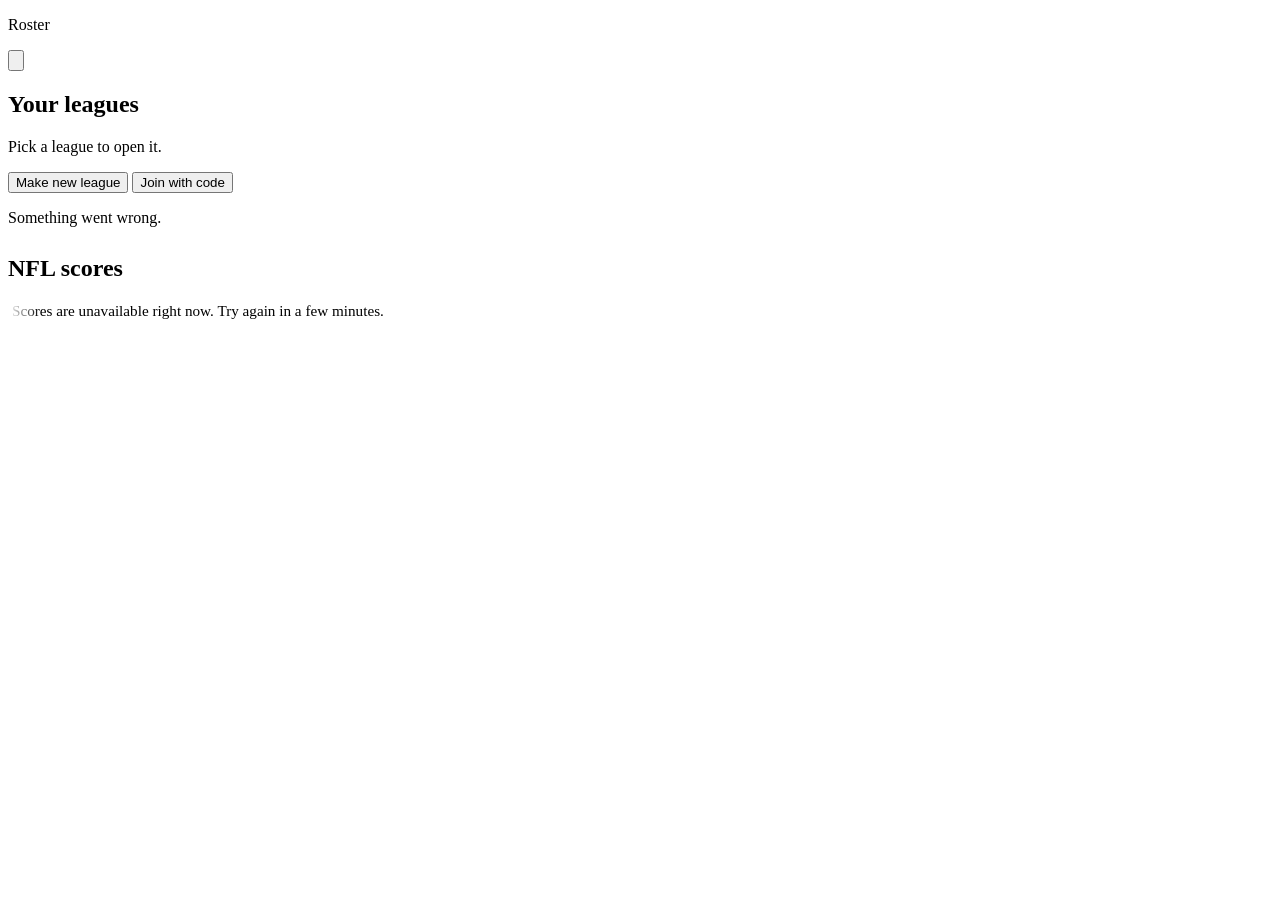
==== commit e803fc80: "Merge remote-tracking branch 'origin/main' into team-units # Conflicts: #	free-agency/index.html #	i" ====
--- a/index.html
+++ b/index.html
@@ -2,291 +2,260 @@
 <html lang="en">
 <head>
   <meta charset="utf-8">
-  <meta name="viewport" content="width=device-width, initial-scale=1">
+  <meta name="viewport" content="width=device-width, initial-scale=1, viewport-fit=cover">
+  <meta name="theme-color" content="#000000">
+  <meta name="apple-mobile-web-app-capable" content="yes">
+  <meta name="apple-mobile-web-app-status-bar-style" content="black-translucent">
+  <meta name="apple-mobile-web-app-title" content="Roster">
+  <link rel="manifest" href="/roster/assets/manifest.json">
+  <link rel="icon" href="/roster/assets/icon.svg" type="image/svg+xml">
   <title>Roster · Your team, free agency</title>
   <meta name="description" content="Your team. Free agency.">
+  <link rel="stylesheet" href="/roster/assets/app.css">
   <style>
-    :root {
-      --bg: #000000; --bg-gradient: radial-gradient(120% 90% at 0% 0%, #1a2c04 0%, #0b1402 32%, transparent 62%), radial-gradient(120% 90% at 100% 100%, #1a2c04 0%, #0b1402 32%, transparent 62%);
-      --text: #ffffff;
-      --lime: #a3ff12;
-      --lime-text: #000000;
-      color-scheme: dark;
-    }
-
-    * { box-sizing: border-box; }
-    html, body { margin: 0; padding: 0; min-height: 100%; }
-    body {
-      background-color: var(--bg); background-image: var(--bg-gradient); background-attachment: fixed;
-      color: var(--text);
-      font: 16px/1.5 system-ui, -apple-system, "Segoe UI", Roboto, sans-serif;
-      min-height: 100vh;
-      display: flex;
-      flex-direction: column;
-    }
-    .site-header {
-      padding: 20px 24px;
-      display: flex;
-      align-items: center;
-      justify-content: space-between;
-      gap: 16px;
-    }
-    .sync-btn {
-      font: inherit;
-      font-size: 0.9rem;
-      font-weight: 700;
-      padding: 8px 14px;
-      border-radius: 8px;
-      border: 1px solid var(--text);
-      background: transparent;
-      color: var(--text);
-      cursor: pointer;
-    }
-    .sync-btn:hover { border-color: var(--lime); color: var(--lime); }
-    .sync-btn:disabled { opacity: 0.5; cursor: default; }
-    .sync-status { font-size: 0.8rem; color: var(--text); opacity: 0.7; }
-    .site-header h1 {
-      margin: 0;
-      font-size: 2.25rem;
-      font-weight: 900;
-      letter-spacing: 0.08em;
-      text-transform: uppercase;
-      color: var(--text);
-    }
-    main {
-      flex: 1;
-      display: flex;
-      flex-direction: column;
-      align-items: center;
-      justify-content: center;
-      text-align: center;
-      padding: 24px 16px 32px;
-    }
-    .content { max-width: 560px; width: 100%; }
-    .btn {
-      display: block;
-      padding: 14px 20px;
-      border-radius: 10px;
-      border: 1px solid transparent;
-      text-decoration: none;
-      font-weight: 600;
-    }
-    .hero-buttons {
-      display: flex;
-      flex-wrap: wrap;
-      justify-content: center;
-      gap: 12px;
-    }
-    .hero-buttons .btn { flex: 0 0 calc(50% - 6px); }
-    .btn.hero {
-      background: var(--lime);
-      color: var(--lime-text);
-      font-size: clamp(1.2rem, 4.5vw, 1.6rem);
-      font-weight: 700;
-      line-height: 1.2;
-      letter-spacing: -0.01em;
-      padding: 28px 16px;
-      border: 2px solid var(--lime);
-      border-radius: 14px;
-    }
-    .btn.hero:hover { filter: brightness(1.08); }
-    .btn.hero.outline {
-      background: transparent;
-      color: var(--lime);
-    }
-    .btn.hero.outline:hover { background: var(--lime); color: var(--lime-text); filter: none; }
-    .btn:focus-visible { outline: 3px solid var(--text); outline-offset: 3px; }
-    [hidden] { display: none !important; }
-    .section-title { font-size: 1.6rem; font-weight: 900; letter-spacing: 0.04em; text-transform: uppercase; margin: 0 0 12px; }
-    .muted { color: var(--text); opacity: 0.7; margin: 0 0 18px; }
-    .league-list, .actions { display: flex; flex-direction: column; gap: 12px; margin-bottom: 16px; }
-    .actions { margin-bottom: 0; }
-    .panel { display: flex; flex-direction: column; gap: 12px; margin: 16px 0 0; text-align: left; }
-    .panel label { display: flex; flex-direction: column; gap: 6px; font-size: 0.9rem; opacity: 0.8; }
-    .panel input { font: inherit; color: var(--text); background: transparent; border: 1px solid var(--line); border-radius: 8px; padding: 12px 14px; }
-    .panel input:focus { outline: 2px solid var(--lime); outline-offset: 1px; }
-    .code-input { text-transform: uppercase; letter-spacing: 0.3em; font-weight: 700; }
-    .code { font-family: ui-monospace, Menlo, Consolas, monospace; font-size: 1.2rem; letter-spacing: 0.2em; color: var(--lime); }
-    .msg { min-height: 1.5em; margin: 12px 0 0; font-size: 0.9rem; color: #ff6b6b; }
-    .link { font: inherit; background: none; border: none; color: var(--lime); cursor: pointer; padding: 16px 0 0; }
-    .teams { margin: 0 0 24px; text-align: left; }
-    .sub-title { font-size: 1.1rem; font-weight: 900; letter-spacing: 0.04em; text-transform: uppercase; margin: 0 0 12px; }
-    .team-list { display: grid; grid-template-columns: repeat(auto-fill, minmax(200px, 1fr)); gap: 12px; margin-bottom: 12px; }
-    .team-card { border: 1px solid var(--line); border-radius: 12px; padding: 14px 16px; }
-    .team-card h4 { margin: 0; font-size: 1rem; font-weight: 700; }
-    .team-card .owner { margin: 2px 0 8px; font-size: 0.85rem; opacity: 0.7; }
-    .team-card .players { margin: 0; font-size: 0.85rem; opacity: 0.6; }
-    @media (max-width: 420px) {
-      .hero-buttons .btn { flex-basis: 100%; }
-    }
-    /* NFL scores */
-    /* Scores bar: full width, flush against the bottom of the screen */
-    .scores {
-      width: 100%;
-      text-align: left;
-      padding: 14px 24px 16px;
-      background: rgba(0, 0, 0, 0.85);
-      -webkit-backdrop-filter: blur(8px);
-      backdrop-filter: blur(8px);
-      border-top: 1px solid #22300c;
-      /* Stays pinned to the bottom of the screen while the page scrolls */
-      position: sticky;
-      bottom: 0;
-      z-index: 10;
-    }
-    .scores-head { display: flex; align-items: baseline; justify-content: space-between; gap: 12px; margin-bottom: 12px; }
-    .scores-head h2 { margin: 0; font-size: 1.25rem; font-weight: 900; letter-spacing: 0.04em; text-transform: uppercase; }
-    .scores-updated { font-size: 0.8rem; opacity: 0.6; }
-    /* Scores scroll continuously from left to right. People can drag or swipe the
-       row; it only stops while being dragged. */
+    .eyebrow { margin: 0 0 2px; font-size: 0.75rem; font-weight: 700; letter-spacing: 0.08em; text-transform: uppercase; color: var(--lime); }
+    .league-hero h1 { margin: 0; font-size: clamp(1.5rem, 6vw, 2rem); font-weight: 800; letter-spacing: -0.02em; line-height: 1.15; overflow-wrap: anywhere; }
+    .invite { display: flex; align-items: center; justify-content: space-between; gap: 12px; margin-top: 14px; padding: 12px 14px; border-radius: 12px; background: var(--surface-2); border: 1px dashed var(--line-strong); }
+    .invite-label { display: block; font-size: 0.72rem; font-weight: 700; letter-spacing: 0.08em; text-transform: uppercase; color: var(--muted); }
+    .invite-code { display: block; font-family: ui-monospace, "SF Mono", Menlo, Consolas, monospace; font-size: 1.35rem; font-weight: 800; letter-spacing: 0.28em; color: var(--lime); }
+    #sync-btn.spinning svg { animation: spin 0.9s linear infinite; }
+    @keyframes spin { to { transform: rotate(360deg); } }
+
+    /* NFL scores: cards scroll continuously from left to right. People can drag
+       or swipe the row; it only stops while being dragged. */
+    .scores { margin-top: 28px; }
     .games {
       overflow: hidden;
       cursor: grab;
       touch-action: pan-y; /* vertical swipes still scroll the page */
       user-select: none;
       -webkit-user-select: none;
-      -webkit-mask-image: linear-gradient(to right, transparent, #000 40px, #000 calc(100% - 40px), transparent);
-      mask-image: linear-gradient(to right, transparent, #000 40px, #000 calc(100% - 40px), transparent);
+      -webkit-mask-image: linear-gradient(to right, transparent, #000 32px, #000 calc(100% - 32px), transparent);
+      mask-image: linear-gradient(to right, transparent, #000 32px, #000 calc(100% - 32px), transparent);
     }
     .games.dragging { cursor: grabbing; }
     .games:focus-visible { outline: 2px solid var(--lime); outline-offset: 4px; }
     .track { display: flex; gap: 12px; width: max-content; will-change: transform; }
     .track img { pointer-events: none; -webkit-user-drag: none; }
-    .game { flex: none; width: 240px; border: 1px solid #2a2a2a; border-radius: 12px; padding: 12px 14px; background: #0d0d0d; }
+    .game { flex: none; width: 240px; border: 1px solid var(--line); border-radius: var(--radius); padding: 12px 14px; background: var(--surface); }
     .game.live { border-color: var(--lime); }
     /* Winning (or, during a game, leading) team's color fades down from the top. */
     .game.leader {
-      background: linear-gradient(180deg, var(--win) 0%, #0d0d0d 85%);
-      background: linear-gradient(180deg, color-mix(in srgb, var(--win) 60%, #0d0d0d) 0%, color-mix(in srgb, var(--win) 18%, #0d0d0d) 45%, #0d0d0d 90%);
+      background: linear-gradient(180deg, var(--win) 0%, var(--surface) 85%);
+      background: linear-gradient(180deg, color-mix(in srgb, var(--win) 60%, var(--surface)) 0%, color-mix(in srgb, var(--win) 18%, var(--surface)) 45%, var(--surface) 90%);
     }
-    .game-status { font-size: 0.8rem; opacity: 0.7; margin-bottom: 8px; display: flex; justify-content: space-between; gap: 8px; }
-    .game.live .game-status { color: var(--lime); opacity: 1; font-weight: 700; }
+    .game-status { font-size: 0.78rem; color: var(--muted); margin-bottom: 8px; display: flex; justify-content: space-between; gap: 8px; }
+    .game.live .game-status { color: var(--lime); font-weight: 700; }
     .team-row { display: flex; align-items: center; gap: 10px; padding: 3px 0; }
     .team-row img { width: 26px; height: 26px; object-fit: contain; flex: none; }
-    .team-row .name { flex: 1; font-weight: 600; min-width: 0; overflow: hidden; text-overflow: ellipsis; white-space: nowrap; }
-    .team-row .rec { font-size: 0.75rem; opacity: 0.55; font-weight: 400; margin-left: 4px; }
+    .team-row .name { flex: 1; font-weight: 650; min-width: 0; overflow: hidden; text-overflow: ellipsis; white-space: nowrap; }
+    .team-row .rec { font-size: 0.75rem; color: var(--faint); font-weight: 400; margin-left: 4px; }
     .team-row .score { font-weight: 800; font-size: 1.15rem; font-variant-numeric: tabular-nums; }
     .game.final .team-row.loser { opacity: 0.5; }
     .team-row .poss { color: var(--lime); font-size: 0.7rem; margin-left: 4px; }
-    .scores-msg { opacity: 0.7; font-size: 0.95rem; }
-
-    /* Desktop: buttons in a single column, centered on the page */
-    @media (min-width: 768px) {
-      main { padding: 24px 24px 32px; }
-      .content { max-width: 360px; }
-      .hero-buttons { flex-direction: column; flex-wrap: nowrap; }
-      .hero-buttons .btn { flex: none; width: 100%; }
-      .btn.hero { font-size: 1.3rem; padding: 22px 16px; }
+    .scores-msg { color: var(--muted); font-size: 0.95rem; margin: 0 4px; }
+
+    @media (min-width: 640px) {
+      .ui-tiles { grid-template-columns: repeat(3, minmax(0, 1fr)); }
     }
   </style>
 </head>
 <body>
   <script src="/roster/assets/auth.js"></script>
-  <header class="site-header">
-    <h1>Roster</h1>
-    <div>
-      <button class="sync-btn" id="sync-btn" type="button">Sync</button>
-      <span class="sync-status" id="sync-status" role="status"></span>
+  <header class="appbar">
+    <div class="appbar-inner">
+      <span></span>
+      <p class="appbar-title brand">Roster</p>
+      <button class="icon-btn" id="sync-btn" type="button" aria-label="Sync from GitHub" title="Sync from GitHub">
+        <svg viewBox="0 0 24 24" fill="none" stroke="currentColor" stroke-width="1.8" stroke-linecap="round" stroke-linejoin="round" aria-hidden="true"><path d="M20 11a8 8 0 0 0-14.6-4.5L4 8"/><path d="M4 3v5h5"/><path d="M4 13a8 8 0 0 0 14.6 4.5L20 16"/><path d="M20 21v-5h-5"/></svg>
+      </button>
     </div>
   </header>
+  <div class="app-toast" id="sync-status" role="status" aria-live="polite"></div>
   <script>
     (function () {
       var btn = document.getElementById("sync-btn");
       var status = document.getElementById("sync-status");
+      var clearTimer;
+      function say(text, keep) {
+        clearTimeout(clearTimer);
+        status.textContent = text;
+        if (!keep) clearTimer = setTimeout(function () { status.textContent = ""; }, 3000);
+      }
       btn.addEventListener("click", function () {
         btn.disabled = true;
-        status.textContent = "Syncing...";
+        btn.classList.add("spinning");
+        say("Syncing...", true);
         fetch("api/sync", { method: "POST" })
           .then(function (res) {
             if (res.ok) {
-              status.textContent = "Synced. Reloading...";
+              say("Synced. Reloading...", true);
               setTimeout(function () { location.reload(); }, 800);
               return;
             }
-            status.textContent = res.status === 429
-              ? "Synced recently. Try again in a minute."
-              : "Sync failed.";
+            say(res.status === 429 ? "Synced recently. Try again in a minute." : "Sync failed.");
             btn.disabled = false;
+            btn.classList.remove("spinning");
           })
           .catch(function () {
-            status.textContent = "Sync failed.";
+            say("Sync failed.");
             btn.disabled = false;
+            btn.classList.remove("spinning");
           });
       });
     })();
   </script>
 
-  <main>
-    <div class="content">
-      <section id="league-picker" hidden>
-        <h2 class="section-title">Pick a league</h2>
-        <p class="muted" id="picker-empty" hidden>You're not in a league yet. Make one, or join with an invite code.</p>
-        <nav class="league-list" id="league-list"></nav>
-        <div class="actions">
-          <button class="btn hero outline" id="show-create" type="button">Make new league</button>
-          <button class="btn hero outline" id="show-join" type="button">Join with code</button>
+  <main class="page">
+    <div id="home-loading" aria-hidden="true">
+      <div class="ui-skeleton" style="height:140px"></div>
+      <div class="ui-skeleton"></div>
+      <div class="ui-skeleton"></div>
+    </div>
+
+    <section id="league-picker" hidden>
+      <div class="page-head">
+        <h1>Your leagues</h1>
+        <p id="picker-sub">Pick a league to open it.</p>
+      </div>
+      <div class="ui-empty" id="picker-empty" hidden>
+        <svg viewBox="0 0 24 24" fill="none" stroke="currentColor" stroke-width="1.6" stroke-linecap="round" stroke-linejoin="round" aria-hidden="true"><path d="M8 21h8M12 17v4M7 4h10v5a5 5 0 0 1-10 0z"/><path d="M17 5h3v2a3 3 0 0 1-3 3M7 5H4v2a3 3 0 0 0 3 3"/></svg>
+        <h2>No leagues yet</h2>
+        <p>Make a league and invite people with its code, or join one with a code someone sent you.</p>
+      </div>
+      <ul class="ui-list" id="league-list"></ul>
+
+      <div class="ui-section">
+        <div class="ui-btn-row">
+          <button class="ui-btn" id="show-create" type="button">Make new league</button>
+          <button class="ui-btn" id="show-join" type="button">Join with code</button>
         </div>
-        <form class="panel" id="create-form" hidden>
-          <label>League name
-            <input id="league-name" type="text" maxlength="60" required>
+        <form class="ui-card ui-form" id="create-form" style="margin-top:12px" hidden>
+          <label class="ui-field">League name
+            <input class="ui-input" id="league-name" type="text" maxlength="60" placeholder="Sunday dynasty" required>
           </label>
-          <button class="btn hero" type="submit">Create league</button>
+          <button class="ui-btn primary block" type="submit">Create league</button>
         </form>
-        <form class="panel" id="join-form" hidden>
-          <label>Invite code
-            <input id="join-code" class="code-input" type="text" maxlength="6" minlength="6" autocomplete="off" required>
+        <form class="ui-card ui-form" id="join-form" style="margin-top:12px" hidden>
+          <label class="ui-field">Invite code
+            <input class="ui-input code" id="join-code" type="text" maxlength="6" minlength="6" autocomplete="off" autocapitalize="characters" spellcheck="false" placeholder="ABC123" required>
           </label>
-          <button class="btn hero" type="submit">Join league</button>
+          <button class="ui-btn primary block" type="submit">Join league</button>
         </form>
-        <p class="msg" id="league-msg" role="alert"></p>
-      </section>
-
-      <section id="league-home" hidden>
-        <h2 class="section-title" id="league-title"></h2>
-        <p class="muted">Invite code: <strong class="code" id="league-code"></strong><br>Share it so others can join.</p>
-        <div class="teams">
-          <h3 class="sub-title">Teams</h3>
-          <div class="team-list" id="team-list"></div>
-          <p class="muted" id="unnamed-note" hidden></p>
-          <form class="panel" id="team-form" hidden>
-            <label>Your team name
-              <input id="team-name" type="text" maxlength="40" required>
-            </label>
-            <button class="btn hero" type="submit">Save team name</button>
-          </form>
-          <p class="msg" id="team-msg" role="alert"></p>
+        <p class="ui-msg" id="league-msg" role="alert"></p>
+      </div>
+    </section>
+
+    <section id="league-home" hidden>
+      <div class="ui-card league-hero">
+        <p class="eyebrow">League</p>
+        <h1 id="league-title"></h1>
+        <div class="invite">
+          <div>
+            <span class="invite-label">Invite code</span>
+            <span class="invite-code" id="league-code"></span>
+          </div>
+          <button class="ui-btn small" id="copy-code" type="button">Copy</button>
         </div>
-        <nav class="hero-buttons">
-          <a class="btn hero" href="team/">Your team</a>
-          <a class="btn hero outline" href="free-agency/">Your free agency</a>
-          <a class="btn hero outline" href="picks/">Draft picks</a>
-          <a class="btn hero outline" href="league/">View league</a>
-          <a class="btn hero outline" href="matchup/">View matchup</a>
-        </nav>
-        <button class="link" id="switch-league" type="button">Switch league</button>
-      </section>
-    </div>
-
+      </div>
+
+      <div class="ui-section">
+        <div class="ui-tiles">
+          <a class="ui-tile primary" href="team/">
+            <svg viewBox="0 0 24 24" fill="none" stroke="currentColor" stroke-width="1.8" stroke-linecap="round" stroke-linejoin="round" aria-hidden="true"><path d="M8 3 4 5.5 2.5 10l3 1.2V21h13v-9.8l3-1.2L20 5.5 16 3c-.6 1.6-2.2 2.6-4 2.6S8.6 4.6 8 3z"/></svg>
+            <span>Your team<small>Starters and roster</small></span>
+          </a>
+          <a class="ui-tile" href="league/">
+            <svg viewBox="0 0 24 24" fill="none" stroke="currentColor" stroke-width="1.8" stroke-linecap="round" stroke-linejoin="round" aria-hidden="true"><path d="M8 21h8M12 17v4M7 4h10v5a5 5 0 0 1-10 0z"/><path d="M17 5h3v2a3 3 0 0 1-3 3M7 5H4v2a3 3 0 0 0 3 3"/></svg>
+            <span>League<small>Every team</small></span>
+          </a>
+          <a class="ui-tile" href="free-agency/">
+            <svg viewBox="0 0 24 24" fill="none" stroke="currentColor" stroke-width="1.8" stroke-linecap="round" stroke-linejoin="round" aria-hidden="true"><circle cx="9" cy="8" r="3.5"/><path d="M2.5 20c0-3.6 2.9-6 6.5-6s6.5 2.4 6.5 6"/><path d="M16 4.6a3.5 3.5 0 0 1 0 6.8M18 14.3c2 .8 3.5 2.8 3.5 5.7"/></svg>
+            <span>Free agency<small>Every NFL player</small></span>
+          </a>
+          <a class="ui-tile" href="picks/">
+            <svg viewBox="0 0 24 24" fill="none" stroke="currentColor" stroke-width="1.8" stroke-linecap="round" stroke-linejoin="round" aria-hidden="true"><rect x="3" y="4" width="18" height="17" rx="2"/><path d="M3 9h18M8 2v4M16 2v4M8 13h3M8 17h6"/></svg>
+            <span>Draft picks<small>Who owns what</small></span>
+          </a>
+          <a class="ui-tile" href="matchup/">
+            <svg viewBox="0 0 24 24" fill="none" stroke="currentColor" stroke-width="1.8" stroke-linecap="round" stroke-linejoin="round" aria-hidden="true"><path d="M4 4l7 7M4 4h4M4 4v4M20 4l-7 7M20 4h-4M20 4v4"/><path d="M8 16l-4 4M16 16l4 4M9 15l6-6"/></svg>
+            <span>Matchup<small>This week</small></span>
+          </a>
+          <a class="ui-tile" href="changes/">
+            <svg viewBox="0 0 24 24" fill="none" stroke="currentColor" stroke-width="1.8" stroke-linecap="round" stroke-linejoin="round" aria-hidden="true"><circle cx="12" cy="12" r="9"/><path d="M12 7v5l3 2"/></svg>
+            <span>Updates<small>What's changed</small></span>
+          </a>
+        </div>
+      </div>
+
+      <div class="ui-section">
+        <div class="ui-section-head">
+          <h2 class="ui-section-title">Teams</h2>
+          <span class="ui-section-meta" id="team-count"></span>
+        </div>
+        <ul class="ui-list" id="team-list"></ul>
+        <p class="ui-note" id="unnamed-note" hidden></p>
+      </div>
+
+      <div class="ui-section">
+        <form class="ui-card ui-form" id="team-form" hidden>
+          <label class="ui-field">Your team name
+            <input class="ui-input" id="team-name" type="text" maxlength="40" placeholder="Name your team" required>
+          </label>
+          <button class="ui-btn primary block" type="submit">Save team name</button>
+          <p class="ui-msg" id="team-msg" role="alert"></p>
+        </form>
+      </div>
+
+      <div class="ui-section" style="text-align:center">
+        <button class="ui-link" id="switch-league" type="button">Switch league</button>
+      </div>
+    </section>
+
+    <section class="scores" aria-labelledby="scores-title">
+      <div class="ui-section-head">
+        <h2 class="ui-section-title" id="scores-title">NFL scores</h2>
+        <span class="ui-section-meta" id="scores-updated"></span>
+      </div>
+      <div class="games" id="games" tabindex="0" role="region" aria-label="This week's NFL games. Drag, swipe, or use the arrow keys to move through them."><p class="scores-msg">Loading this week's games…</p></div>
+    </section>
   </main>
+
   <script>
     // League picker: choose a league, make a new one, or join one with a code.
     (function () {
       var LEAGUES = "/api/collections/roster_league_members/records?expand=league&perPage=100&sort=created";
       var KEY = "roster_league";
-
+      var CHEVRON = '<svg class="ui-chevron" viewBox="0 0 24 24" fill="none" stroke="currentColor" stroke-width="2" stroke-linecap="round" stroke-linejoin="round" aria-hidden="true"><path d="M9 6l6 6-6 6"/></svg>';
+
+      var loading = document.getElementById("home-loading");
       var picker = document.getElementById("league-picker");
       var home = document.getElementById("league-home");
       var list = document.getElementById("league-list");
       var empty = document.getElementById("picker-empty");
+      var pickerSub = document.getElementById("picker-sub");
       var createForm = document.getElementById("create-form");
       var joinForm = document.getElementById("join-form");
       var nameInput = document.getElementById("league-name");
       var codeInput = document.getElementById("join-code");
       var msg = document.getElementById("league-msg");
+      var toast = document.getElementById("sync-status");
+      var toastTimer;
+
+      function say(text) {
+        clearTimeout(toastTimer);
+        toast.textContent = text;
+        toastTimer = setTimeout(function () { toast.textContent = ""; }, 2500);
+      }
 
       function token() {
         var saved = window.rosterAuth && window.rosterAuth.current();
         return saved ? saved.token : "";
+      }
+
+      function myId() {
+        var saved = window.rosterAuth && window.rosterAuth.current();
+        return saved ? saved.id : "";
       }
 
       function api(path, method, body) {
@@ -314,22 +283,53 @@
         try { return localStorage.getItem(KEY); } catch (e) { return null; }
       }
 
+      function initials(text) {
+        var words = String(text || "").trim().split(/\s+/).filter(Boolean);
+        var out = words.slice(0, 2).map(function (w) { return w.charAt(0); }).join("");
+        return (out || "?").toUpperCase();
+      }
+
+      // One list row: avatar, title, subtitle, and an optional trailing note.
+      function row(tag, title, sub, end, lime) {
+        var el = document.createElement(tag);
+        el.className = "ui-row";
+        var avatar = document.createElement("span");
+        avatar.className = "ui-avatar" + (lime ? " lime" : "");
+        avatar.textContent = initials(title);
+        var main = document.createElement("span");
+        main.className = "ui-row-main";
+        var t = document.createElement("span");
+        t.className = "ui-row-title";
+        t.textContent = title;
+        var s = document.createElement("span");
+        s.className = "ui-row-sub";
+        s.textContent = sub;
+        main.appendChild(t);
+        main.appendChild(s);
+        el.appendChild(avatar);
+        el.appendChild(main);
+        if (end) {
+          var e = document.createElement("span");
+          e.className = "ui-row-end";
+          e.textContent = end;
+          el.appendChild(e);
+        }
+        el.insertAdjacentHTML("beforeend", CHEVRON);
+        return el;
+      }
+
       function showLeague(league) {
         saveChoice(league.id);
         document.getElementById("league-title").textContent = league.name;
         document.getElementById("league-code").textContent = league.code;
+        loading.hidden = true;
         picker.hidden = true;
         home.hidden = false;
+        window.scrollTo(0, 0);
         loadTeams(league.id);
       }
 
-      function myId() {
-        var saved = window.rosterAuth && window.rosterAuth.current();
-        return saved ? saved.id : "";
-      }
-
-      // Each team shows its name, its owner, and its players. Players are not
-      // assigned to teams yet, so every team shows "No players yet" for now.
+      // Each team shows its name and owner, and opens on the team page.
       function loadTeams(leagueId) {
         var teamList = document.getElementById("team-list");
         var teamForm = document.getElementById("team-form");
@@ -348,21 +348,14 @@
 
           teamList.textContent = "";
           teams.forEach(function (team) {
-            var card = document.createElement("div");
-            card.className = "team-card";
-            var name = document.createElement("h4");
-            name.textContent = team.name;
-            var owner = document.createElement("p");
-            owner.className = "owner";
-            owner.textContent = team.ownerName || "Owner";
-            var players = document.createElement("p");
-            players.className = "players";
-            players.textContent = "No players yet";
-            card.appendChild(name);
-            card.appendChild(owner);
-            card.appendChild(players);
-            teamList.appendChild(card);
+            var li = document.createElement("li");
+            var link = row("a", team.name, team.ownerName || "Owner", team.user === myId() ? "You" : "", team.user === myId());
+            link.href = "team/?team=" + encodeURIComponent(team.id);
+            li.appendChild(link);
+            teamList.appendChild(li);
           });
+          teamList.hidden = teams.length === 0;
+          document.getElementById("team-count").textContent = memberCount + (memberCount === 1 ? " member" : " members");
 
           var missing = memberCount - teams.length;
           unnamed.hidden = missing <= 0;
@@ -376,6 +369,7 @@
           teamMsg.textContent = "";
         }).catch(function (err) {
           document.getElementById("team-msg").textContent = err.message;
+          teamForm.hidden = false;
         });
       }
 
@@ -389,7 +383,7 @@
         var auth = window.rosterAuth && window.rosterAuth.current();
         var ownerName = auth && auth.name ? auth.name : "";
 
-        teamMsg.textContent = "Saving...";
+        teamMsg.textContent = "";
         var request = teamId
           ? api("/api/collections/roster_teams/records/" + teamId, "PATCH", { name: name })
           : api("/api/collections/roster_teams/records", "POST", {
@@ -397,26 +391,39 @@
             });
 
         request.then(function () {
-          teamMsg.textContent = "";
+          say("Team name saved");
           loadTeams(leagueId);
         }).catch(function (err) {
           teamMsg.textContent = err.message;
         });
       });
 
+      document.getElementById("copy-code").addEventListener("click", function () {
+        var code = document.getElementById("league-code").textContent;
+        if (navigator.clipboard && navigator.clipboard.writeText) {
+          navigator.clipboard.writeText(code).then(function () { say("Invite code copied"); },
+            function () { say("Code: " + code); });
+        } else {
+          say("Code: " + code);
+        }
+      });
+
       function showPicker(leagues) {
         saveChoice(null);
+        loading.hidden = true;
         home.hidden = true;
         picker.hidden = false;
         list.textContent = "";
+        list.hidden = leagues.length === 0;
         empty.hidden = leagues.length > 0;
+        pickerSub.hidden = leagues.length === 0;
         leagues.forEach(function (league) {
-          var btn = document.createElement("button");
+          var li = document.createElement("li");
+          var btn = row("button", league.name, "Invite code " + league.code, "", false);
           btn.type = "button";
-          btn.className = "btn hero outline";
-          btn.textContent = league.name;
           btn.addEventListener("click", function () { showLeague(league); });
-          list.appendChild(btn);
+          li.appendChild(btn);
+          list.appendChild(li);
         });
       }
 
@@ -426,33 +433,36 @@
         createForm.hidden = !createForm.hidden;
         joinForm.hidden = true;
         setMsg("");
+        if (!createForm.hidden) nameInput.focus();
       });
 
       document.getElementById("show-join").addEventListener("click", function () {
         joinForm.hidden = !joinForm.hidden;
         createForm.hidden = true;
         setMsg("");
+        if (!joinForm.hidden) codeInput.focus();
       });
 
       document.getElementById("switch-league").addEventListener("click", function () {
         api(LEAGUES).then(function (data) {
           showPicker(data.items.map(function (m) { return m.expand && m.expand.league; }).filter(Boolean));
-        }).catch(function (err) { setMsg(err.message); });
+          window.scrollTo(0, 0);
+        }).catch(function (err) { say(err.message); });
       });
 
       createForm.addEventListener("submit", function (event) {
         event.preventDefault();
-        setMsg("Creating league...");
+        setMsg("");
         api("/api/roster/leagues", "POST", { name: nameInput.value.trim() })
-          .then(function (data) { setMsg(""); showLeague(data.league); })
+          .then(function (data) { showLeague(data.league); say("League created"); })
           .catch(function (err) { setMsg(err.message); });
       });
 
       joinForm.addEventListener("submit", function (event) {
         event.preventDefault();
-        setMsg("Joining league...");
+        setMsg("");
         api("/api/roster/join", "POST", { code: codeInput.value.trim().toUpperCase() })
-          .then(function (data) { setMsg(""); showLeague(data.league); })
+          .then(function (data) { showLeague(data.league); say(data.alreadyMember ? "You're already in this league" : "Joined " + data.league.name); })
           .catch(function (err) { setMsg(err.message); });
       });
 
@@ -463,18 +473,12 @@
         if (current) showLeague(current);
         else showPicker(leagues);
       }).catch(function (err) {
+        loading.hidden = true;
         picker.hidden = false;
         setMsg(err.message);
       });
     })();
   </script>
-  <section class="scores" aria-labelledby="scores-title">
-    <div class="scores-head">
-      <h2 id="scores-title">NFL scores</h2>
-      <span class="scores-updated" id="scores-updated"></span>
-    </div>
-    <div class="games" id="games" tabindex="0" role="region" aria-label="This week's NFL games. Drag, swipe, or use the arrow keys to move through them."><p class="scores-msg">Loading this week's games…</p></div>
-  </section>
 
   <script>
     // This week's NFL games and scores, from ESPN's public scoreboard feed.
@@ -686,5 +690,6 @@
       load();
     })();
   </script>
+  <script src="/roster/assets/app.js"></script>
 </body>
 </html>
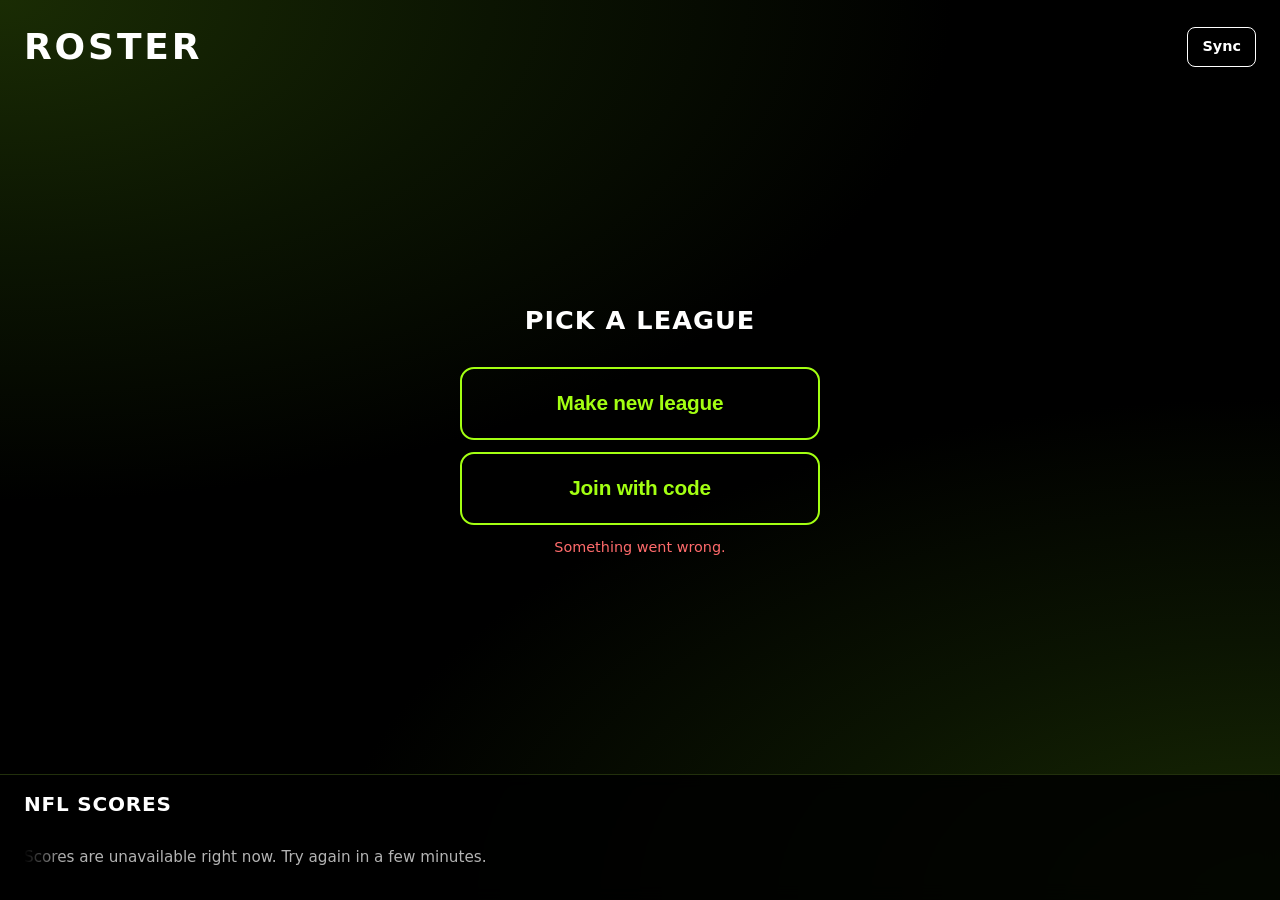
==== commit 4c4c7708: "Scores: hide the week heading unless scrolled to the bottom Co-Authored-By: Claude Opus 5.5 <noreply" ====
--- a/index.html
+++ b/index.html
@@ -2,260 +2,298 @@
 <html lang="en">
 <head>
   <meta charset="utf-8">
-  <meta name="viewport" content="width=device-width, initial-scale=1, viewport-fit=cover">
-  <meta name="theme-color" content="#000000">
-  <meta name="apple-mobile-web-app-capable" content="yes">
-  <meta name="apple-mobile-web-app-status-bar-style" content="black-translucent">
-  <meta name="apple-mobile-web-app-title" content="Roster">
-  <link rel="manifest" href="/roster/assets/manifest.json">
-  <link rel="icon" href="/roster/assets/icon.svg" type="image/svg+xml">
+  <meta name="viewport" content="width=device-width, initial-scale=1">
   <title>Roster · Your team, free agency</title>
   <meta name="description" content="Your team. Free agency.">
-  <link rel="stylesheet" href="/roster/assets/app.css">
   <style>
-    .eyebrow { margin: 0 0 2px; font-size: 0.75rem; font-weight: 700; letter-spacing: 0.08em; text-transform: uppercase; color: var(--lime); }
-    .league-hero h1 { margin: 0; font-size: clamp(1.5rem, 6vw, 2rem); font-weight: 800; letter-spacing: -0.02em; line-height: 1.15; overflow-wrap: anywhere; }
-    .invite { display: flex; align-items: center; justify-content: space-between; gap: 12px; margin-top: 14px; padding: 12px 14px; border-radius: 12px; background: var(--surface-2); border: 1px dashed var(--line-strong); }
-    .invite-label { display: block; font-size: 0.72rem; font-weight: 700; letter-spacing: 0.08em; text-transform: uppercase; color: var(--muted); }
-    .invite-code { display: block; font-family: ui-monospace, "SF Mono", Menlo, Consolas, monospace; font-size: 1.35rem; font-weight: 800; letter-spacing: 0.28em; color: var(--lime); }
-    #sync-btn.spinning svg { animation: spin 0.9s linear infinite; }
-    @keyframes spin { to { transform: rotate(360deg); } }
-
-    /* NFL scores: cards scroll continuously from left to right. People can drag
-       or swipe the row; it only stops while being dragged. */
-    .scores { margin-top: 28px; }
+    :root {
+      --bg: #000000; --bg-gradient: radial-gradient(120% 90% at 0% 0%, #1a2c04 0%, #0b1402 32%, transparent 62%), radial-gradient(120% 90% at 100% 100%, #1a2c04 0%, #0b1402 32%, transparent 62%);
+      --text: #ffffff;
+      --lime: #a3ff12;
+      --lime-text: #000000;
+      color-scheme: dark;
+    }
+
+    * { box-sizing: border-box; }
+    html, body { margin: 0; padding: 0; min-height: 100%; }
+    body {
+      background-color: var(--bg); background-image: var(--bg-gradient); background-attachment: fixed;
+      color: var(--text);
+      font: 16px/1.5 system-ui, -apple-system, "Segoe UI", Roboto, sans-serif;
+      min-height: 100vh;
+      display: flex;
+      flex-direction: column;
+    }
+    .site-header {
+      padding: 20px 24px;
+      display: flex;
+      align-items: center;
+      justify-content: space-between;
+      gap: 16px;
+    }
+    .sync-btn {
+      font: inherit;
+      font-size: 0.9rem;
+      font-weight: 700;
+      padding: 8px 14px;
+      border-radius: 8px;
+      border: 1px solid var(--text);
+      background: transparent;
+      color: var(--text);
+      cursor: pointer;
+    }
+    .sync-btn:hover { border-color: var(--lime); color: var(--lime); }
+    .sync-btn:disabled { opacity: 0.5; cursor: default; }
+    .sync-status { font-size: 0.8rem; color: var(--text); opacity: 0.7; }
+    .site-header h1 {
+      margin: 0;
+      font-size: 2.25rem;
+      font-weight: 900;
+      letter-spacing: 0.08em;
+      text-transform: uppercase;
+      color: var(--text);
+    }
+    main {
+      flex: 1;
+      display: flex;
+      flex-direction: column;
+      align-items: center;
+      justify-content: center;
+      text-align: center;
+      padding: 24px 16px 32px;
+    }
+    .content { max-width: 560px; width: 100%; }
+    .btn {
+      display: block;
+      padding: 14px 20px;
+      border-radius: 10px;
+      border: 1px solid transparent;
+      text-decoration: none;
+      font-weight: 600;
+    }
+    .hero-buttons {
+      display: flex;
+      flex-wrap: wrap;
+      justify-content: center;
+      gap: 12px;
+    }
+    .hero-buttons .btn { flex: 0 0 calc(50% - 6px); }
+    .btn.hero {
+      background: var(--lime);
+      color: var(--lime-text);
+      font-size: clamp(1.2rem, 4.5vw, 1.6rem);
+      font-weight: 700;
+      line-height: 1.2;
+      letter-spacing: -0.01em;
+      padding: 28px 16px;
+      border: 2px solid var(--lime);
+      border-radius: 14px;
+    }
+    .btn.hero:hover { filter: brightness(1.08); }
+    .btn.hero.outline {
+      background: transparent;
+      color: var(--lime);
+    }
+    .btn.hero.outline:hover { background: var(--lime); color: var(--lime-text); filter: none; }
+    .btn:focus-visible { outline: 3px solid var(--text); outline-offset: 3px; }
+    [hidden] { display: none !important; }
+    .section-title { font-size: 1.6rem; font-weight: 900; letter-spacing: 0.04em; text-transform: uppercase; margin: 0 0 12px; }
+    .muted { color: var(--text); opacity: 0.7; margin: 0 0 18px; }
+    .league-list, .actions { display: flex; flex-direction: column; gap: 12px; margin-bottom: 16px; }
+    .actions { margin-bottom: 0; }
+    .panel { display: flex; flex-direction: column; gap: 12px; margin: 16px 0 0; text-align: left; }
+    .panel label { display: flex; flex-direction: column; gap: 6px; font-size: 0.9rem; opacity: 0.8; }
+    .panel input { font: inherit; color: var(--text); background: transparent; border: 1px solid var(--line); border-radius: 8px; padding: 12px 14px; }
+    .panel input:focus { outline: 2px solid var(--lime); outline-offset: 1px; }
+    .code-input { text-transform: uppercase; letter-spacing: 0.3em; font-weight: 700; }
+    .code { font-family: ui-monospace, Menlo, Consolas, monospace; font-size: 1.2rem; letter-spacing: 0.2em; color: var(--lime); }
+    .msg { min-height: 1.5em; margin: 12px 0 0; font-size: 0.9rem; color: #ff6b6b; }
+    .link { font: inherit; background: none; border: none; color: var(--lime); cursor: pointer; padding: 16px 0 0; }
+    .teams { margin: 0 0 24px; text-align: left; }
+    .sub-title { font-size: 1.1rem; font-weight: 900; letter-spacing: 0.04em; text-transform: uppercase; margin: 0 0 12px; }
+    .team-list { display: grid; grid-template-columns: repeat(auto-fill, minmax(200px, 1fr)); gap: 12px; margin-bottom: 12px; }
+    .team-card { border: 1px solid var(--line); border-radius: 12px; padding: 14px 16px; }
+    .team-card h4 { margin: 0; font-size: 1rem; font-weight: 700; }
+    .team-card .owner { margin: 2px 0 8px; font-size: 0.85rem; opacity: 0.7; }
+    .team-card .players { margin: 0; font-size: 0.85rem; opacity: 0.6; }
+    @media (max-width: 420px) {
+      .hero-buttons .btn { flex-basis: 100%; }
+    }
+    /* NFL scores */
+    /* Scores bar: full width, flush against the bottom of the screen */
+    .scores {
+      width: 100%;
+      text-align: left;
+      padding: 14px 24px 16px;
+      background: rgba(0, 0, 0, 0.85);
+      -webkit-backdrop-filter: blur(8px);
+      backdrop-filter: blur(8px);
+      border-top: 1px solid #22300c;
+      /* Stays pinned to the bottom of the screen while the page scrolls */
+      position: sticky;
+      bottom: 0;
+      z-index: 10;
+    }
+    .scores-head {
+      display: flex; align-items: baseline; justify-content: space-between; gap: 12px; margin-bottom: 12px;
+      max-height: 4rem; overflow: hidden;
+      transition: max-height 0.25s ease, margin-bottom 0.25s ease, opacity 0.2s ease;
+    }
+    /* The "NFL week #" heading only shows once you've scrolled to the bottom. */
+    .scores.compact .scores-head { max-height: 0; margin-bottom: 0; opacity: 0; }
+    @media (prefers-reduced-motion: reduce) { .scores-head { transition: none; } }
+    .scores-head h2 { margin: 0; font-size: 1.25rem; font-weight: 900; letter-spacing: 0.04em; text-transform: uppercase; }
+    .scores-updated { font-size: 0.8rem; opacity: 0.6; }
+    /* Scores scroll continuously from left to right. People can drag or swipe the
+       row; it only stops while being dragged. */
     .games {
       overflow: hidden;
       cursor: grab;
       touch-action: pan-y; /* vertical swipes still scroll the page */
       user-select: none;
       -webkit-user-select: none;
-      -webkit-mask-image: linear-gradient(to right, transparent, #000 32px, #000 calc(100% - 32px), transparent);
-      mask-image: linear-gradient(to right, transparent, #000 32px, #000 calc(100% - 32px), transparent);
+      -webkit-mask-image: linear-gradient(to right, transparent, #000 40px, #000 calc(100% - 40px), transparent);
+      mask-image: linear-gradient(to right, transparent, #000 40px, #000 calc(100% - 40px), transparent);
     }
     .games.dragging { cursor: grabbing; }
     .games:focus-visible { outline: 2px solid var(--lime); outline-offset: 4px; }
     .track { display: flex; gap: 12px; width: max-content; will-change: transform; }
     .track img { pointer-events: none; -webkit-user-drag: none; }
-    .game { flex: none; width: 240px; border: 1px solid var(--line); border-radius: var(--radius); padding: 12px 14px; background: var(--surface); }
+    .game { flex: none; width: 240px; border: 1px solid #2a2a2a; border-radius: 12px; padding: 12px 14px; background: #0d0d0d; }
     .game.live { border-color: var(--lime); }
     /* Winning (or, during a game, leading) team's color fades down from the top. */
     .game.leader {
-      background: linear-gradient(180deg, var(--win) 0%, var(--surface) 85%);
-      background: linear-gradient(180deg, color-mix(in srgb, var(--win) 60%, var(--surface)) 0%, color-mix(in srgb, var(--win) 18%, var(--surface)) 45%, var(--surface) 90%);
-    }
-    .game-status { font-size: 0.78rem; color: var(--muted); margin-bottom: 8px; display: flex; justify-content: space-between; gap: 8px; }
-    .game.live .game-status { color: var(--lime); font-weight: 700; }
+      background: linear-gradient(180deg, var(--win) 0%, #0d0d0d 85%);
+      background: linear-gradient(180deg, color-mix(in srgb, var(--win) 60%, #0d0d0d) 0%, color-mix(in srgb, var(--win) 18%, #0d0d0d) 45%, #0d0d0d 90%);
+    }
+    .game-status { font-size: 0.8rem; opacity: 0.7; margin-bottom: 8px; display: flex; justify-content: space-between; gap: 8px; }
+    .game.live .game-status { color: var(--lime); opacity: 1; font-weight: 700; }
     .team-row { display: flex; align-items: center; gap: 10px; padding: 3px 0; }
     .team-row img { width: 26px; height: 26px; object-fit: contain; flex: none; }
-    .team-row .name { flex: 1; font-weight: 650; min-width: 0; overflow: hidden; text-overflow: ellipsis; white-space: nowrap; }
-    .team-row .rec { font-size: 0.75rem; color: var(--faint); font-weight: 400; margin-left: 4px; }
+    .team-row .name { flex: 1; font-weight: 600; min-width: 0; overflow: hidden; text-overflow: ellipsis; white-space: nowrap; }
+    .team-row .rec { font-size: 0.75rem; opacity: 0.55; font-weight: 400; margin-left: 4px; }
     .team-row .score { font-weight: 800; font-size: 1.15rem; font-variant-numeric: tabular-nums; }
     .game.final .team-row.loser { opacity: 0.5; }
     .team-row .poss { color: var(--lime); font-size: 0.7rem; margin-left: 4px; }
-    .scores-msg { color: var(--muted); font-size: 0.95rem; margin: 0 4px; }
-
-    @media (min-width: 640px) {
-      .ui-tiles { grid-template-columns: repeat(3, minmax(0, 1fr)); }
+    .scores-msg { opacity: 0.7; font-size: 0.95rem; }
+
+    /* Desktop: buttons in a single column, centered on the page */
+    @media (min-width: 768px) {
+      main { padding: 24px 24px 32px; }
+      .content { max-width: 360px; }
+      .hero-buttons { flex-direction: column; flex-wrap: nowrap; }
+      .hero-buttons .btn { flex: none; width: 100%; }
+      .btn.hero { font-size: 1.3rem; padding: 22px 16px; }
     }
   </style>
 </head>
 <body>
   <script src="/roster/assets/auth.js"></script>
-  <header class="appbar">
-    <div class="appbar-inner">
-      <span></span>
-      <p class="appbar-title brand">Roster</p>
-      <button class="icon-btn" id="sync-btn" type="button" aria-label="Sync from GitHub" title="Sync from GitHub">
-        <svg viewBox="0 0 24 24" fill="none" stroke="currentColor" stroke-width="1.8" stroke-linecap="round" stroke-linejoin="round" aria-hidden="true"><path d="M20 11a8 8 0 0 0-14.6-4.5L4 8"/><path d="M4 3v5h5"/><path d="M4 13a8 8 0 0 0 14.6 4.5L20 16"/><path d="M20 21v-5h-5"/></svg>
-      </button>
+  <header class="site-header">
+    <h1>Roster</h1>
+    <div>
+      <button class="sync-btn" id="sync-btn" type="button">Sync</button>
+      <span class="sync-status" id="sync-status" role="status"></span>
     </div>
   </header>
-  <div class="app-toast" id="sync-status" role="status" aria-live="polite"></div>
   <script>
     (function () {
       var btn = document.getElementById("sync-btn");
       var status = document.getElementById("sync-status");
-      var clearTimer;
-      function say(text, keep) {
-        clearTimeout(clearTimer);
-        status.textContent = text;
-        if (!keep) clearTimer = setTimeout(function () { status.textContent = ""; }, 3000);
-      }
       btn.addEventListener("click", function () {
         btn.disabled = true;
-        btn.classList.add("spinning");
-        say("Syncing...", true);
+        status.textContent = "Syncing...";
         fetch("api/sync", { method: "POST" })
           .then(function (res) {
             if (res.ok) {
-              say("Synced. Reloading...", true);
+              status.textContent = "Synced. Reloading...";
               setTimeout(function () { location.reload(); }, 800);
               return;
             }
-            say(res.status === 429 ? "Synced recently. Try again in a minute." : "Sync failed.");
+            status.textContent = res.status === 429
+              ? "Synced recently. Try again in a minute."
+              : "Sync failed.";
             btn.disabled = false;
-            btn.classList.remove("spinning");
           })
           .catch(function () {
-            say("Sync failed.");
+            status.textContent = "Sync failed.";
             btn.disabled = false;
-            btn.classList.remove("spinning");
           });
       });
     })();
   </script>
 
-  <main class="page">
-    <div id="home-loading" aria-hidden="true">
-      <div class="ui-skeleton" style="height:140px"></div>
-      <div class="ui-skeleton"></div>
-      <div class="ui-skeleton"></div>
+  <main>
+    <div class="content">
+      <section id="league-picker" hidden>
+        <h2 class="section-title">Pick a league</h2>
+        <p class="muted" id="picker-empty" hidden>You're not in a league yet. Make one, or join with an invite code.</p>
+        <nav class="league-list" id="league-list"></nav>
+        <div class="actions">
+          <button class="btn hero outline" id="show-create" type="button">Make new league</button>
+          <button class="btn hero outline" id="show-join" type="button">Join with code</button>
+        </div>
+        <form class="panel" id="create-form" hidden>
+          <label>League name
+            <input id="league-name" type="text" maxlength="60" required>
+          </label>
+          <button class="btn hero" type="submit">Create league</button>
+        </form>
+        <form class="panel" id="join-form" hidden>
+          <label>Invite code
+            <input id="join-code" class="code-input" type="text" maxlength="6" minlength="6" autocomplete="off" required>
+          </label>
+          <button class="btn hero" type="submit">Join league</button>
+        </form>
+        <p class="msg" id="league-msg" role="alert"></p>
+      </section>
+
+      <section id="league-home" hidden>
+        <h2 class="section-title" id="league-title"></h2>
+        <p class="muted">Invite code: <strong class="code" id="league-code"></strong><br>Share it so others can join.</p>
+        <div class="teams">
+          <h3 class="sub-title">Teams</h3>
+          <div class="team-list" id="team-list"></div>
+          <p class="muted" id="unnamed-note" hidden></p>
+          <form class="panel" id="team-form" hidden>
+            <label>Your team name
+              <input id="team-name" type="text" maxlength="40" required>
+            </label>
+            <button class="btn hero" type="submit">Save team name</button>
+          </form>
+          <p class="msg" id="team-msg" role="alert"></p>
+        </div>
+        <nav class="hero-buttons">
+          <a class="btn hero" href="team/">Your team</a>
+          <a class="btn hero outline" href="free-agency/">Your free agency</a>
+          <a class="btn hero outline" href="picks/">Draft picks</a>
+          <a class="btn hero outline" href="league/">View league</a>
+          <a class="btn hero outline" href="matchup/">View matchup</a>
+        </nav>
+        <button class="link" id="switch-league" type="button">Switch league</button>
+      </section>
     </div>
 
-    <section id="league-picker" hidden>
-      <div class="page-head">
-        <h1>Your leagues</h1>
-        <p id="picker-sub">Pick a league to open it.</p>
-      </div>
-      <div class="ui-empty" id="picker-empty" hidden>
-        <svg viewBox="0 0 24 24" fill="none" stroke="currentColor" stroke-width="1.6" stroke-linecap="round" stroke-linejoin="round" aria-hidden="true"><path d="M8 21h8M12 17v4M7 4h10v5a5 5 0 0 1-10 0z"/><path d="M17 5h3v2a3 3 0 0 1-3 3M7 5H4v2a3 3 0 0 0 3 3"/></svg>
-        <h2>No leagues yet</h2>
-        <p>Make a league and invite people with its code, or join one with a code someone sent you.</p>
-      </div>
-      <ul class="ui-list" id="league-list"></ul>
-
-      <div class="ui-section">
-        <div class="ui-btn-row">
-          <button class="ui-btn" id="show-create" type="button">Make new league</button>
-          <button class="ui-btn" id="show-join" type="button">Join with code</button>
-        </div>
-        <form class="ui-card ui-form" id="create-form" style="margin-top:12px" hidden>
-          <label class="ui-field">League name
-            <input class="ui-input" id="league-name" type="text" maxlength="60" placeholder="Sunday dynasty" required>
-          </label>
-          <button class="ui-btn primary block" type="submit">Create league</button>
-        </form>
-        <form class="ui-card ui-form" id="join-form" style="margin-top:12px" hidden>
-          <label class="ui-field">Invite code
-            <input class="ui-input code" id="join-code" type="text" maxlength="6" minlength="6" autocomplete="off" autocapitalize="characters" spellcheck="false" placeholder="ABC123" required>
-          </label>
-          <button class="ui-btn primary block" type="submit">Join league</button>
-        </form>
-        <p class="ui-msg" id="league-msg" role="alert"></p>
-      </div>
-    </section>
-
-    <section id="league-home" hidden>
-      <div class="ui-card league-hero">
-        <p class="eyebrow">League</p>
-        <h1 id="league-title"></h1>
-        <div class="invite">
-          <div>
-            <span class="invite-label">Invite code</span>
-            <span class="invite-code" id="league-code"></span>
-          </div>
-          <button class="ui-btn small" id="copy-code" type="button">Copy</button>
-        </div>
-      </div>
-
-      <div class="ui-section">
-        <div class="ui-tiles">
-          <a class="ui-tile primary" href="team/">
-            <svg viewBox="0 0 24 24" fill="none" stroke="currentColor" stroke-width="1.8" stroke-linecap="round" stroke-linejoin="round" aria-hidden="true"><path d="M8 3 4 5.5 2.5 10l3 1.2V21h13v-9.8l3-1.2L20 5.5 16 3c-.6 1.6-2.2 2.6-4 2.6S8.6 4.6 8 3z"/></svg>
-            <span>Your team<small>Starters and roster</small></span>
-          </a>
-          <a class="ui-tile" href="league/">
-            <svg viewBox="0 0 24 24" fill="none" stroke="currentColor" stroke-width="1.8" stroke-linecap="round" stroke-linejoin="round" aria-hidden="true"><path d="M8 21h8M12 17v4M7 4h10v5a5 5 0 0 1-10 0z"/><path d="M17 5h3v2a3 3 0 0 1-3 3M7 5H4v2a3 3 0 0 0 3 3"/></svg>
-            <span>League<small>Every team</small></span>
-          </a>
-          <a class="ui-tile" href="free-agency/">
-            <svg viewBox="0 0 24 24" fill="none" stroke="currentColor" stroke-width="1.8" stroke-linecap="round" stroke-linejoin="round" aria-hidden="true"><circle cx="9" cy="8" r="3.5"/><path d="M2.5 20c0-3.6 2.9-6 6.5-6s6.5 2.4 6.5 6"/><path d="M16 4.6a3.5 3.5 0 0 1 0 6.8M18 14.3c2 .8 3.5 2.8 3.5 5.7"/></svg>
-            <span>Free agency<small>Every NFL player</small></span>
-          </a>
-          <a class="ui-tile" href="picks/">
-            <svg viewBox="0 0 24 24" fill="none" stroke="currentColor" stroke-width="1.8" stroke-linecap="round" stroke-linejoin="round" aria-hidden="true"><rect x="3" y="4" width="18" height="17" rx="2"/><path d="M3 9h18M8 2v4M16 2v4M8 13h3M8 17h6"/></svg>
-            <span>Draft picks<small>Who owns what</small></span>
-          </a>
-          <a class="ui-tile" href="matchup/">
-            <svg viewBox="0 0 24 24" fill="none" stroke="currentColor" stroke-width="1.8" stroke-linecap="round" stroke-linejoin="round" aria-hidden="true"><path d="M4 4l7 7M4 4h4M4 4v4M20 4l-7 7M20 4h-4M20 4v4"/><path d="M8 16l-4 4M16 16l4 4M9 15l6-6"/></svg>
-            <span>Matchup<small>This week</small></span>
-          </a>
-          <a class="ui-tile" href="changes/">
-            <svg viewBox="0 0 24 24" fill="none" stroke="currentColor" stroke-width="1.8" stroke-linecap="round" stroke-linejoin="round" aria-hidden="true"><circle cx="12" cy="12" r="9"/><path d="M12 7v5l3 2"/></svg>
-            <span>Updates<small>What's changed</small></span>
-          </a>
-        </div>
-      </div>
-
-      <div class="ui-section">
-        <div class="ui-section-head">
-          <h2 class="ui-section-title">Teams</h2>
-          <span class="ui-section-meta" id="team-count"></span>
-        </div>
-        <ul class="ui-list" id="team-list"></ul>
-        <p class="ui-note" id="unnamed-note" hidden></p>
-      </div>
-
-      <div class="ui-section">
-        <form class="ui-card ui-form" id="team-form" hidden>
-          <label class="ui-field">Your team name
-            <input class="ui-input" id="team-name" type="text" maxlength="40" placeholder="Name your team" required>
-          </label>
-          <button class="ui-btn primary block" type="submit">Save team name</button>
-          <p class="ui-msg" id="team-msg" role="alert"></p>
-        </form>
-      </div>
-
-      <div class="ui-section" style="text-align:center">
-        <button class="ui-link" id="switch-league" type="button">Switch league</button>
-      </div>
-    </section>
-
-    <section class="scores" aria-labelledby="scores-title">
-      <div class="ui-section-head">
-        <h2 class="ui-section-title" id="scores-title">NFL scores</h2>
-        <span class="ui-section-meta" id="scores-updated"></span>
-      </div>
-      <div class="games" id="games" tabindex="0" role="region" aria-label="This week's NFL games. Drag, swipe, or use the arrow keys to move through them."><p class="scores-msg">Loading this week's games…</p></div>
-    </section>
   </main>
-
   <script>
     // League picker: choose a league, make a new one, or join one with a code.
     (function () {
       var LEAGUES = "/api/collections/roster_league_members/records?expand=league&perPage=100&sort=created";
       var KEY = "roster_league";
-      var CHEVRON = '<svg class="ui-chevron" viewBox="0 0 24 24" fill="none" stroke="currentColor" stroke-width="2" stroke-linecap="round" stroke-linejoin="round" aria-hidden="true"><path d="M9 6l6 6-6 6"/></svg>';
-
-      var loading = document.getElementById("home-loading");
+
       var picker = document.getElementById("league-picker");
       var home = document.getElementById("league-home");
       var list = document.getElementById("league-list");
       var empty = document.getElementById("picker-empty");
-      var pickerSub = document.getElementById("picker-sub");
       var createForm = document.getElementById("create-form");
       var joinForm = document.getElementById("join-form");
       var nameInput = document.getElementById("league-name");
       var codeInput = document.getElementById("join-code");
       var msg = document.getElementById("league-msg");
-      var toast = document.getElementById("sync-status");
-      var toastTimer;
-
-      function say(text) {
-        clearTimeout(toastTimer);
-        toast.textContent = text;
-        toastTimer = setTimeout(function () { toast.textContent = ""; }, 2500);
-      }
 
       function token() {
         var saved = window.rosterAuth && window.rosterAuth.current();
         return saved ? saved.token : "";
-      }
-
-      function myId() {
-        var saved = window.rosterAuth && window.rosterAuth.current();
-        return saved ? saved.id : "";
       }
 
       function api(path, method, body) {
@@ -283,53 +321,22 @@
         try { return localStorage.getItem(KEY); } catch (e) { return null; }
       }
 
-      function initials(text) {
-        var words = String(text || "").trim().split(/\s+/).filter(Boolean);
-        var out = words.slice(0, 2).map(function (w) { return w.charAt(0); }).join("");
-        return (out || "?").toUpperCase();
-      }
-
-      // One list row: avatar, title, subtitle, and an optional trailing note.
-      function row(tag, title, sub, end, lime) {
-        var el = document.createElement(tag);
-        el.className = "ui-row";
-        var avatar = document.createElement("span");
-        avatar.className = "ui-avatar" + (lime ? " lime" : "");
-        avatar.textContent = initials(title);
-        var main = document.createElement("span");
-        main.className = "ui-row-main";
-        var t = document.createElement("span");
-        t.className = "ui-row-title";
-        t.textContent = title;
-        var s = document.createElement("span");
-        s.className = "ui-row-sub";
-        s.textContent = sub;
-        main.appendChild(t);
-        main.appendChild(s);
-        el.appendChild(avatar);
-        el.appendChild(main);
-        if (end) {
-          var e = document.createElement("span");
-          e.className = "ui-row-end";
-          e.textContent = end;
-          el.appendChild(e);
-        }
-        el.insertAdjacentHTML("beforeend", CHEVRON);
-        return el;
-      }
-
       function showLeague(league) {
         saveChoice(league.id);
         document.getElementById("league-title").textContent = league.name;
         document.getElementById("league-code").textContent = league.code;
-        loading.hidden = true;
         picker.hidden = true;
         home.hidden = false;
-        window.scrollTo(0, 0);
         loadTeams(league.id);
       }
 
-      // Each team shows its name and owner, and opens on the team page.
+      function myId() {
+        var saved = window.rosterAuth && window.rosterAuth.current();
+        return saved ? saved.id : "";
+      }
+
+      // Each team shows its name, its owner, and its players. Players are not
+      // assigned to teams yet, so every team shows "No players yet" for now.
       function loadTeams(leagueId) {
         var teamList = document.getElementById("team-list");
         var teamForm = document.getElementById("team-form");
@@ -348,14 +355,21 @@
 
           teamList.textContent = "";
           teams.forEach(function (team) {
-            var li = document.createElement("li");
-            var link = row("a", team.name, team.ownerName || "Owner", team.user === myId() ? "You" : "", team.user === myId());
-            link.href = "team/?team=" + encodeURIComponent(team.id);
-            li.appendChild(link);
-            teamList.appendChild(li);
+            var card = document.createElement("div");
+            card.className = "team-card";
+            var name = document.createElement("h4");
+            name.textContent = team.name;
+            var owner = document.createElement("p");
+            owner.className = "owner";
+            owner.textContent = team.ownerName || "Owner";
+            var players = document.createElement("p");
+            players.className = "players";
+            players.textContent = "No players yet";
+            card.appendChild(name);
+            card.appendChild(owner);
+            card.appendChild(players);
+            teamList.appendChild(card);
           });
-          teamList.hidden = teams.length === 0;
-          document.getElementById("team-count").textContent = memberCount + (memberCount === 1 ? " member" : " members");
 
           var missing = memberCount - teams.length;
           unnamed.hidden = missing <= 0;
@@ -369,7 +383,6 @@
           teamMsg.textContent = "";
         }).catch(function (err) {
           document.getElementById("team-msg").textContent = err.message;
-          teamForm.hidden = false;
         });
       }
 
@@ -383,7 +396,7 @@
         var auth = window.rosterAuth && window.rosterAuth.current();
         var ownerName = auth && auth.name ? auth.name : "";
 
-        teamMsg.textContent = "";
+        teamMsg.textContent = "Saving...";
         var request = teamId
           ? api("/api/collections/roster_teams/records/" + teamId, "PATCH", { name: name })
           : api("/api/collections/roster_teams/records", "POST", {
@@ -391,39 +404,26 @@
             });
 
         request.then(function () {
-          say("Team name saved");
+          teamMsg.textContent = "";
           loadTeams(leagueId);
         }).catch(function (err) {
           teamMsg.textContent = err.message;
         });
       });
 
-      document.getElementById("copy-code").addEventListener("click", function () {
-        var code = document.getElementById("league-code").textContent;
-        if (navigator.clipboard && navigator.clipboard.writeText) {
-          navigator.clipboard.writeText(code).then(function () { say("Invite code copied"); },
-            function () { say("Code: " + code); });
-        } else {
-          say("Code: " + code);
-        }
-      });
-
       function showPicker(leagues) {
         saveChoice(null);
-        loading.hidden = true;
         home.hidden = true;
         picker.hidden = false;
         list.textContent = "";
-        list.hidden = leagues.length === 0;
         empty.hidden = leagues.length > 0;
-        pickerSub.hidden = leagues.length === 0;
         leagues.forEach(function (league) {
-          var li = document.createElement("li");
-          var btn = row("button", league.name, "Invite code " + league.code, "", false);
+          var btn = document.createElement("button");
           btn.type = "button";
+          btn.className = "btn hero outline";
+          btn.textContent = league.name;
           btn.addEventListener("click", function () { showLeague(league); });
-          li.appendChild(btn);
-          list.appendChild(li);
+          list.appendChild(btn);
         });
       }
 
@@ -433,36 +433,33 @@
         createForm.hidden = !createForm.hidden;
         joinForm.hidden = true;
         setMsg("");
-        if (!createForm.hidden) nameInput.focus();
       });
 
       document.getElementById("show-join").addEventListener("click", function () {
         joinForm.hidden = !joinForm.hidden;
         createForm.hidden = true;
         setMsg("");
-        if (!joinForm.hidden) codeInput.focus();
       });
 
       document.getElementById("switch-league").addEventListener("click", function () {
         api(LEAGUES).then(function (data) {
           showPicker(data.items.map(function (m) { return m.expand && m.expand.league; }).filter(Boolean));
-          window.scrollTo(0, 0);
-        }).catch(function (err) { say(err.message); });
+        }).catch(function (err) { setMsg(err.message); });
       });
 
       createForm.addEventListener("submit", function (event) {
         event.preventDefault();
-        setMsg("");
+        setMsg("Creating league...");
         api("/api/roster/leagues", "POST", { name: nameInput.value.trim() })
-          .then(function (data) { showLeague(data.league); say("League created"); })
+          .then(function (data) { setMsg(""); showLeague(data.league); })
           .catch(function (err) { setMsg(err.message); });
       });
 
       joinForm.addEventListener("submit", function (event) {
         event.preventDefault();
-        setMsg("");
+        setMsg("Joining league...");
         api("/api/roster/join", "POST", { code: codeInput.value.trim().toUpperCase() })
-          .then(function (data) { showLeague(data.league); say(data.alreadyMember ? "You're already in this league" : "Joined " + data.league.name); })
+          .then(function (data) { setMsg(""); showLeague(data.league); })
           .catch(function (err) { setMsg(err.message); });
       });
 
@@ -473,12 +470,18 @@
         if (current) showLeague(current);
         else showPicker(leagues);
       }).catch(function (err) {
-        loading.hidden = true;
         picker.hidden = false;
         setMsg(err.message);
       });
     })();
   </script>
+  <section class="scores" aria-labelledby="scores-title">
+    <div class="scores-head">
+      <h2 id="scores-title">NFL scores</h2>
+      <span class="scores-updated" id="scores-updated"></span>
+    </div>
+    <div class="games" id="games" tabindex="0" role="region" aria-label="This week's NFL games. Drag, swipe, or use the arrow keys to move through them."><p class="scores-msg">Loading this week's games…</p></div>
+  </section>
 
   <script>
     // This week's NFL games and scores, from ESPN's public scoreboard feed.
@@ -690,6 +693,28 @@
       load();
     })();
   </script>
-  <script src="/roster/assets/app.js"></script>
+  <script>
+  // Hide the scores heading unless the page is scrolled to the bottom (or
+  // doesn't scroll at all). Hiding it makes the page shorter, so it only
+  // hides once you're well above the bottom, which stops it flickering.
+  (function () {
+    var bar = document.querySelector(".scores");
+    var head = bar && bar.querySelector(".scores-head");
+    if (!head) return;
+    var ticking = false;
+    function update() {
+      ticking = false;
+      var doc = document.documentElement;
+      var fromBottom = doc.scrollHeight - (window.scrollY + window.innerHeight);
+      if (fromBottom <= 4) bar.classList.remove("compact");
+      else if (fromBottom > head.scrollHeight + 40) bar.classList.add("compact");
+    }
+    function schedule() { if (!ticking) { ticking = true; requestAnimationFrame(update); } }
+    window.addEventListener("scroll", schedule, { passive: true });
+    window.addEventListener("resize", schedule);
+    if (window.ResizeObserver) new ResizeObserver(schedule).observe(document.body);
+    update();
+  })();
+  </script>
 </body>
 </html>
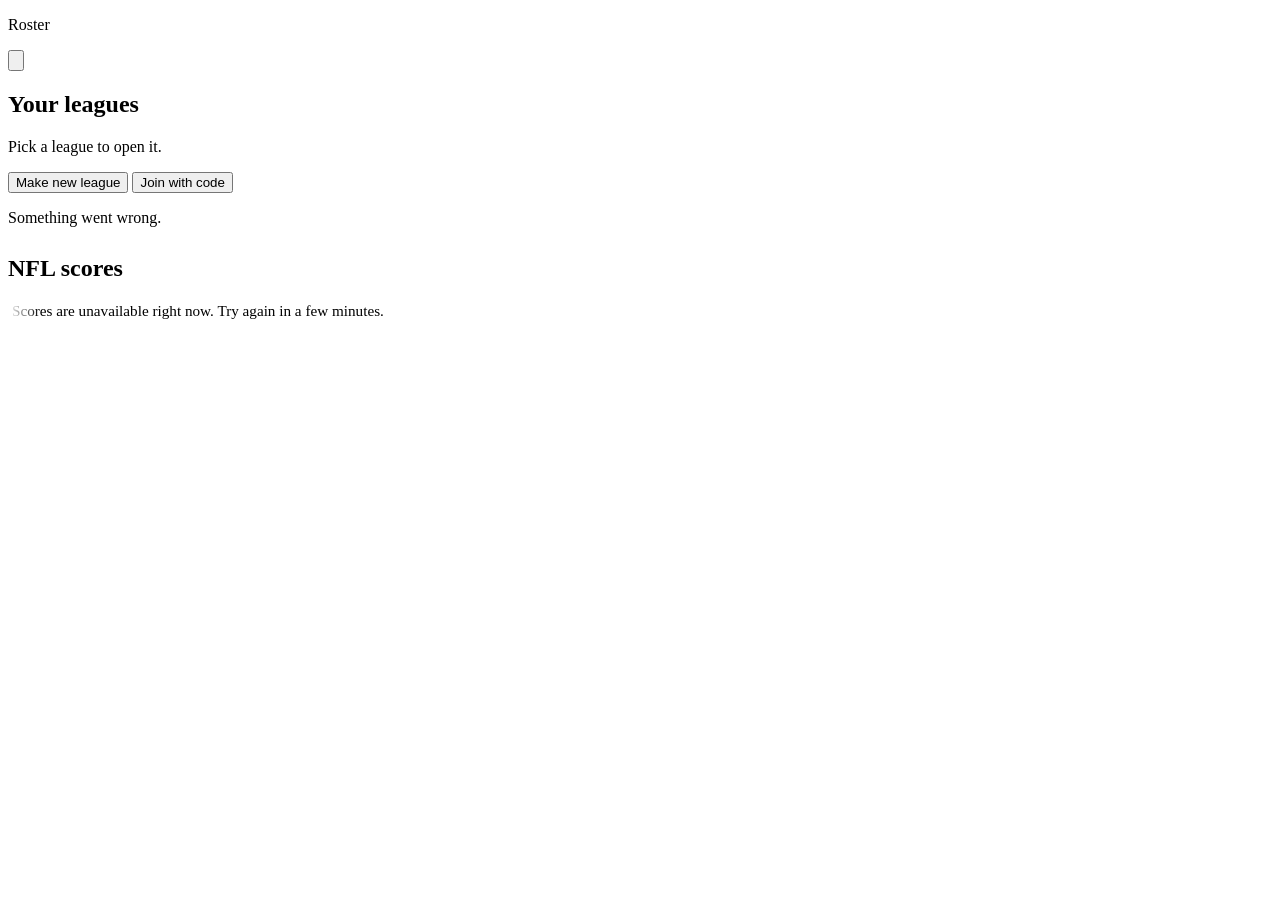
==== commit 17dc1659: "New logo: blocky lime R Replaces the app icon with the new R logo (lime rounded square, black geomet" ====
--- a/index.html
+++ b/index.html
@@ -2,298 +2,260 @@
 <html lang="en">
 <head>
   <meta charset="utf-8">
-  <meta name="viewport" content="width=device-width, initial-scale=1">
+  <meta name="viewport" content="width=device-width, initial-scale=1, viewport-fit=cover">
+  <meta name="theme-color" content="#000000">
+  <meta name="apple-mobile-web-app-capable" content="yes">
+  <meta name="apple-mobile-web-app-status-bar-style" content="black-translucent">
+  <meta name="apple-mobile-web-app-title" content="Roster">
+  <link rel="manifest" href="/roster/assets/manifest.json">
+  <link rel="icon" href="/roster/assets/icon.svg" type="image/svg+xml">
   <title>Roster · Your team, free agency</title>
   <meta name="description" content="Your team. Free agency.">
+  <link rel="stylesheet" href="/roster/assets/app.css">
   <style>
-    :root {
-      --bg: #000000; --bg-gradient: radial-gradient(120% 90% at 0% 0%, #1a2c04 0%, #0b1402 32%, transparent 62%), radial-gradient(120% 90% at 100% 100%, #1a2c04 0%, #0b1402 32%, transparent 62%);
-      --text: #ffffff;
-      --lime: #a3ff12;
-      --lime-text: #000000;
-      color-scheme: dark;
-    }
-
-    * { box-sizing: border-box; }
-    html, body { margin: 0; padding: 0; min-height: 100%; }
-    body {
-      background-color: var(--bg); background-image: var(--bg-gradient); background-attachment: fixed;
-      color: var(--text);
-      font: 16px/1.5 system-ui, -apple-system, "Segoe UI", Roboto, sans-serif;
-      min-height: 100vh;
-      display: flex;
-      flex-direction: column;
-    }
-    .site-header {
-      padding: 20px 24px;
-      display: flex;
-      align-items: center;
-      justify-content: space-between;
-      gap: 16px;
-    }
-    .sync-btn {
-      font: inherit;
-      font-size: 0.9rem;
-      font-weight: 700;
-      padding: 8px 14px;
-      border-radius: 8px;
-      border: 1px solid var(--text);
-      background: transparent;
-      color: var(--text);
-      cursor: pointer;
-    }
-    .sync-btn:hover { border-color: var(--lime); color: var(--lime); }
-    .sync-btn:disabled { opacity: 0.5; cursor: default; }
-    .sync-status { font-size: 0.8rem; color: var(--text); opacity: 0.7; }
-    .site-header h1 {
-      margin: 0;
-      font-size: 2.25rem;
-      font-weight: 900;
-      letter-spacing: 0.08em;
-      text-transform: uppercase;
-      color: var(--text);
-    }
-    main {
-      flex: 1;
-      display: flex;
-      flex-direction: column;
-      align-items: center;
-      justify-content: center;
-      text-align: center;
-      padding: 24px 16px 32px;
-    }
-    .content { max-width: 560px; width: 100%; }
-    .btn {
-      display: block;
-      padding: 14px 20px;
-      border-radius: 10px;
-      border: 1px solid transparent;
-      text-decoration: none;
-      font-weight: 600;
-    }
-    .hero-buttons {
-      display: flex;
-      flex-wrap: wrap;
-      justify-content: center;
-      gap: 12px;
-    }
-    .hero-buttons .btn { flex: 0 0 calc(50% - 6px); }
-    .btn.hero {
-      background: var(--lime);
-      color: var(--lime-text);
-      font-size: clamp(1.2rem, 4.5vw, 1.6rem);
-      font-weight: 700;
-      line-height: 1.2;
-      letter-spacing: -0.01em;
-      padding: 28px 16px;
-      border: 2px solid var(--lime);
-      border-radius: 14px;
-    }
-    .btn.hero:hover { filter: brightness(1.08); }
-    .btn.hero.outline {
-      background: transparent;
-      color: var(--lime);
-    }
-    .btn.hero.outline:hover { background: var(--lime); color: var(--lime-text); filter: none; }
-    .btn:focus-visible { outline: 3px solid var(--text); outline-offset: 3px; }
-    [hidden] { display: none !important; }
-    .section-title { font-size: 1.6rem; font-weight: 900; letter-spacing: 0.04em; text-transform: uppercase; margin: 0 0 12px; }
-    .muted { color: var(--text); opacity: 0.7; margin: 0 0 18px; }
-    .league-list, .actions { display: flex; flex-direction: column; gap: 12px; margin-bottom: 16px; }
-    .actions { margin-bottom: 0; }
-    .panel { display: flex; flex-direction: column; gap: 12px; margin: 16px 0 0; text-align: left; }
-    .panel label { display: flex; flex-direction: column; gap: 6px; font-size: 0.9rem; opacity: 0.8; }
-    .panel input { font: inherit; color: var(--text); background: transparent; border: 1px solid var(--line); border-radius: 8px; padding: 12px 14px; }
-    .panel input:focus { outline: 2px solid var(--lime); outline-offset: 1px; }
-    .code-input { text-transform: uppercase; letter-spacing: 0.3em; font-weight: 700; }
-    .code { font-family: ui-monospace, Menlo, Consolas, monospace; font-size: 1.2rem; letter-spacing: 0.2em; color: var(--lime); }
-    .msg { min-height: 1.5em; margin: 12px 0 0; font-size: 0.9rem; color: #ff6b6b; }
-    .link { font: inherit; background: none; border: none; color: var(--lime); cursor: pointer; padding: 16px 0 0; }
-    .teams { margin: 0 0 24px; text-align: left; }
-    .sub-title { font-size: 1.1rem; font-weight: 900; letter-spacing: 0.04em; text-transform: uppercase; margin: 0 0 12px; }
-    .team-list { display: grid; grid-template-columns: repeat(auto-fill, minmax(200px, 1fr)); gap: 12px; margin-bottom: 12px; }
-    .team-card { border: 1px solid var(--line); border-radius: 12px; padding: 14px 16px; }
-    .team-card h4 { margin: 0; font-size: 1rem; font-weight: 700; }
-    .team-card .owner { margin: 2px 0 8px; font-size: 0.85rem; opacity: 0.7; }
-    .team-card .players { margin: 0; font-size: 0.85rem; opacity: 0.6; }
-    @media (max-width: 420px) {
-      .hero-buttons .btn { flex-basis: 100%; }
-    }
-    /* NFL scores */
-    /* Scores bar: full width, flush against the bottom of the screen */
-    .scores {
-      width: 100%;
-      text-align: left;
-      padding: 14px 24px 16px;
-      background: rgba(0, 0, 0, 0.85);
-      -webkit-backdrop-filter: blur(8px);
-      backdrop-filter: blur(8px);
-      border-top: 1px solid #22300c;
-      /* Stays pinned to the bottom of the screen while the page scrolls */
-      position: sticky;
-      bottom: 0;
-      z-index: 10;
-    }
-    .scores-head {
-      display: flex; align-items: baseline; justify-content: space-between; gap: 12px; margin-bottom: 12px;
-      max-height: 4rem; overflow: hidden;
-      transition: max-height 0.25s ease, margin-bottom 0.25s ease, opacity 0.2s ease;
-    }
-    /* The "NFL week #" heading only shows once you've scrolled to the bottom. */
-    .scores.compact .scores-head { max-height: 0; margin-bottom: 0; opacity: 0; }
-    @media (prefers-reduced-motion: reduce) { .scores-head { transition: none; } }
-    .scores-head h2 { margin: 0; font-size: 1.25rem; font-weight: 900; letter-spacing: 0.04em; text-transform: uppercase; }
-    .scores-updated { font-size: 0.8rem; opacity: 0.6; }
-    /* Scores scroll continuously from left to right. People can drag or swipe the
-       row; it only stops while being dragged. */
+    .eyebrow { margin: 0 0 2px; font-size: 0.75rem; font-weight: 700; letter-spacing: 0.08em; text-transform: uppercase; color: var(--lime); }
+    .league-hero h1 { margin: 0; font-size: clamp(1.5rem, 6vw, 2rem); font-weight: 800; letter-spacing: -0.02em; line-height: 1.15; overflow-wrap: anywhere; }
+    .invite { display: flex; align-items: center; justify-content: space-between; gap: 12px; margin-top: 14px; padding: 12px 14px; border-radius: 12px; background: var(--surface-2); border: 1px dashed var(--line-strong); }
+    .invite-label { display: block; font-size: 0.72rem; font-weight: 700; letter-spacing: 0.08em; text-transform: uppercase; color: var(--muted); }
+    .invite-code { display: block; font-family: ui-monospace, "SF Mono", Menlo, Consolas, monospace; font-size: 1.35rem; font-weight: 800; letter-spacing: 0.28em; color: var(--lime); }
+    #sync-btn.spinning svg { animation: spin 0.9s linear infinite; }
+    @keyframes spin { to { transform: rotate(360deg); } }
+
+    /* NFL scores: cards scroll continuously from left to right. People can drag
+       or swipe the row; it only stops while being dragged. */
+    .scores { margin-top: 28px; }
     .games {
       overflow: hidden;
       cursor: grab;
       touch-action: pan-y; /* vertical swipes still scroll the page */
       user-select: none;
       -webkit-user-select: none;
-      -webkit-mask-image: linear-gradient(to right, transparent, #000 40px, #000 calc(100% - 40px), transparent);
-      mask-image: linear-gradient(to right, transparent, #000 40px, #000 calc(100% - 40px), transparent);
+      -webkit-mask-image: linear-gradient(to right, transparent, #000 32px, #000 calc(100% - 32px), transparent);
+      mask-image: linear-gradient(to right, transparent, #000 32px, #000 calc(100% - 32px), transparent);
     }
     .games.dragging { cursor: grabbing; }
     .games:focus-visible { outline: 2px solid var(--lime); outline-offset: 4px; }
     .track { display: flex; gap: 12px; width: max-content; will-change: transform; }
     .track img { pointer-events: none; -webkit-user-drag: none; }
-    .game { flex: none; width: 240px; border: 1px solid #2a2a2a; border-radius: 12px; padding: 12px 14px; background: #0d0d0d; }
+    .game { flex: none; width: 240px; border: 1px solid var(--line); border-radius: var(--radius); padding: 12px 14px; background: var(--surface); }
     .game.live { border-color: var(--lime); }
     /* Winning (or, during a game, leading) team's color fades down from the top. */
     .game.leader {
-      background: linear-gradient(180deg, var(--win) 0%, #0d0d0d 85%);
-      background: linear-gradient(180deg, color-mix(in srgb, var(--win) 60%, #0d0d0d) 0%, color-mix(in srgb, var(--win) 18%, #0d0d0d) 45%, #0d0d0d 90%);
+      background: linear-gradient(180deg, var(--win) 0%, var(--surface) 85%);
+      background: linear-gradient(180deg, color-mix(in srgb, var(--win) 60%, var(--surface)) 0%, color-mix(in srgb, var(--win) 18%, var(--surface)) 45%, var(--surface) 90%);
     }
-    .game-status { font-size: 0.8rem; opacity: 0.7; margin-bottom: 8px; display: flex; justify-content: space-between; gap: 8px; }
-    .game.live .game-status { color: var(--lime); opacity: 1; font-weight: 700; }
+    .game-status { font-size: 0.78rem; color: var(--muted); margin-bottom: 8px; display: flex; justify-content: space-between; gap: 8px; }
+    .game.live .game-status { color: var(--lime); font-weight: 700; }
     .team-row { display: flex; align-items: center; gap: 10px; padding: 3px 0; }
     .team-row img { width: 26px; height: 26px; object-fit: contain; flex: none; }
-    .team-row .name { flex: 1; font-weight: 600; min-width: 0; overflow: hidden; text-overflow: ellipsis; white-space: nowrap; }
-    .team-row .rec { font-size: 0.75rem; opacity: 0.55; font-weight: 400; margin-left: 4px; }
+    .team-row .name { flex: 1; font-weight: 650; min-width: 0; overflow: hidden; text-overflow: ellipsis; white-space: nowrap; }
+    .team-row .rec { font-size: 0.75rem; color: var(--faint); font-weight: 400; margin-left: 4px; }
     .team-row .score { font-weight: 800; font-size: 1.15rem; font-variant-numeric: tabular-nums; }
     .game.final .team-row.loser { opacity: 0.5; }
     .team-row .poss { color: var(--lime); font-size: 0.7rem; margin-left: 4px; }
-    .scores-msg { opacity: 0.7; font-size: 0.95rem; }
-
-    /* Desktop: buttons in a single column, centered on the page */
-    @media (min-width: 768px) {
-      main { padding: 24px 24px 32px; }
-      .content { max-width: 360px; }
-      .hero-buttons { flex-direction: column; flex-wrap: nowrap; }
-      .hero-buttons .btn { flex: none; width: 100%; }
-      .btn.hero { font-size: 1.3rem; padding: 22px 16px; }
+    .scores-msg { color: var(--muted); font-size: 0.95rem; margin: 0 4px; }
+
+    @media (min-width: 640px) {
+      .ui-tiles { grid-template-columns: repeat(3, minmax(0, 1fr)); }
     }
   </style>
 </head>
 <body>
   <script src="/roster/assets/auth.js"></script>
-  <header class="site-header">
-    <h1>Roster</h1>
-    <div>
-      <button class="sync-btn" id="sync-btn" type="button">Sync</button>
-      <span class="sync-status" id="sync-status" role="status"></span>
+  <header class="appbar">
+    <div class="appbar-inner">
+      <span></span>
+      <p class="appbar-title brand"><img src="/roster/assets/icon.svg" alt="">Roster</p>
+      <button class="icon-btn" id="sync-btn" type="button" aria-label="Sync from GitHub" title="Sync from GitHub">
+        <svg viewBox="0 0 24 24" fill="none" stroke="currentColor" stroke-width="1.8" stroke-linecap="round" stroke-linejoin="round" aria-hidden="true"><path d="M20 11a8 8 0 0 0-14.6-4.5L4 8"/><path d="M4 3v5h5"/><path d="M4 13a8 8 0 0 0 14.6 4.5L20 16"/><path d="M20 21v-5h-5"/></svg>
+      </button>
     </div>
   </header>
+  <div class="app-toast" id="sync-status" role="status" aria-live="polite"></div>
   <script>
     (function () {
       var btn = document.getElementById("sync-btn");
       var status = document.getElementById("sync-status");
+      var clearTimer;
+      function say(text, keep) {
+        clearTimeout(clearTimer);
+        status.textContent = text;
+        if (!keep) clearTimer = setTimeout(function () { status.textContent = ""; }, 3000);
+      }
       btn.addEventListener("click", function () {
         btn.disabled = true;
-        status.textContent = "Syncing...";
+        btn.classList.add("spinning");
+        say("Syncing...", true);
         fetch("api/sync", { method: "POST" })
           .then(function (res) {
             if (res.ok) {
-              status.textContent = "Synced. Reloading...";
+              say("Synced. Reloading...", true);
               setTimeout(function () { location.reload(); }, 800);
               return;
             }
-            status.textContent = res.status === 429
-              ? "Synced recently. Try again in a minute."
-              : "Sync failed.";
+            say(res.status === 429 ? "Synced recently. Try again in a minute." : "Sync failed.");
             btn.disabled = false;
+            btn.classList.remove("spinning");
           })
           .catch(function () {
-            status.textContent = "Sync failed.";
+            say("Sync failed.");
             btn.disabled = false;
+            btn.classList.remove("spinning");
           });
       });
     })();
   </script>
 
-  <main>
-    <div class="content">
-      <section id="league-picker" hidden>
-        <h2 class="section-title">Pick a league</h2>
-        <p class="muted" id="picker-empty" hidden>You're not in a league yet. Make one, or join with an invite code.</p>
-        <nav class="league-list" id="league-list"></nav>
-        <div class="actions">
-          <button class="btn hero outline" id="show-create" type="button">Make new league</button>
-          <button class="btn hero outline" id="show-join" type="button">Join with code</button>
+  <main class="page">
+    <div id="home-loading" aria-hidden="true">
+      <div class="ui-skeleton" style="height:140px"></div>
+      <div class="ui-skeleton"></div>
+      <div class="ui-skeleton"></div>
+    </div>
+
+    <section id="league-picker" hidden>
+      <div class="page-head">
+        <h1>Your leagues</h1>
+        <p id="picker-sub">Pick a league to open it.</p>
+      </div>
+      <div class="ui-empty" id="picker-empty" hidden>
+        <svg viewBox="0 0 24 24" fill="none" stroke="currentColor" stroke-width="1.6" stroke-linecap="round" stroke-linejoin="round" aria-hidden="true"><path d="M8 21h8M12 17v4M7 4h10v5a5 5 0 0 1-10 0z"/><path d="M17 5h3v2a3 3 0 0 1-3 3M7 5H4v2a3 3 0 0 0 3 3"/></svg>
+        <h2>No leagues yet</h2>
+        <p>Make a league and invite people with its code, or join one with a code someone sent you.</p>
+      </div>
+      <ul class="ui-list" id="league-list"></ul>
+
+      <div class="ui-section">
+        <div class="ui-btn-row">
+          <button class="ui-btn" id="show-create" type="button">Make new league</button>
+          <button class="ui-btn" id="show-join" type="button">Join with code</button>
         </div>
-        <form class="panel" id="create-form" hidden>
-          <label>League name
-            <input id="league-name" type="text" maxlength="60" required>
+        <form class="ui-card ui-form" id="create-form" style="margin-top:12px" hidden>
+          <label class="ui-field">League name
+            <input class="ui-input" id="league-name" type="text" maxlength="60" placeholder="Sunday dynasty" required>
           </label>
-          <button class="btn hero" type="submit">Create league</button>
+          <button class="ui-btn primary block" type="submit">Create league</button>
         </form>
-        <form class="panel" id="join-form" hidden>
-          <label>Invite code
-            <input id="join-code" class="code-input" type="text" maxlength="6" minlength="6" autocomplete="off" required>
+        <form class="ui-card ui-form" id="join-form" style="margin-top:12px" hidden>
+          <label class="ui-field">Invite code
+            <input class="ui-input code" id="join-code" type="text" maxlength="6" minlength="6" autocomplete="off" autocapitalize="characters" spellcheck="false" placeholder="ABC123" required>
           </label>
-          <button class="btn hero" type="submit">Join league</button>
+          <button class="ui-btn primary block" type="submit">Join league</button>
         </form>
-        <p class="msg" id="league-msg" role="alert"></p>
-      </section>
-
-      <section id="league-home" hidden>
-        <h2 class="section-title" id="league-title"></h2>
-        <p class="muted">Invite code: <strong class="code" id="league-code"></strong><br>Share it so others can join.</p>
-        <div class="teams">
-          <h3 class="sub-title">Teams</h3>
-          <div class="team-list" id="team-list"></div>
-          <p class="muted" id="unnamed-note" hidden></p>
-          <form class="panel" id="team-form" hidden>
-            <label>Your team name
-              <input id="team-name" type="text" maxlength="40" required>
-            </label>
-            <button class="btn hero" type="submit">Save team name</button>
-          </form>
-          <p class="msg" id="team-msg" role="alert"></p>
+        <p class="ui-msg" id="league-msg" role="alert"></p>
+      </div>
+    </section>
+
+    <section id="league-home" hidden>
+      <div class="ui-card league-hero">
+        <p class="eyebrow">League</p>
+        <h1 id="league-title"></h1>
+        <div class="invite">
+          <div>
+            <span class="invite-label">Invite code</span>
+            <span class="invite-code" id="league-code"></span>
+          </div>
+          <button class="ui-btn small" id="copy-code" type="button">Copy</button>
         </div>
-        <nav class="hero-buttons">
-          <a class="btn hero" href="team/">Your team</a>
-          <a class="btn hero outline" href="free-agency/">Your free agency</a>
-          <a class="btn hero outline" href="picks/">Draft picks</a>
-          <a class="btn hero outline" href="league/">View league</a>
-          <a class="btn hero outline" href="matchup/">View matchup</a>
-        </nav>
-        <button class="link" id="switch-league" type="button">Switch league</button>
-      </section>
-    </div>
-
+      </div>
+
+      <div class="ui-section">
+        <div class="ui-tiles">
+          <a class="ui-tile primary" href="team/">
+            <svg viewBox="0 0 24 24" fill="none" stroke="currentColor" stroke-width="1.8" stroke-linecap="round" stroke-linejoin="round" aria-hidden="true"><path d="M8 3 4 5.5 2.5 10l3 1.2V21h13v-9.8l3-1.2L20 5.5 16 3c-.6 1.6-2.2 2.6-4 2.6S8.6 4.6 8 3z"/></svg>
+            <span>Your team<small>Starters and roster</small></span>
+          </a>
+          <a class="ui-tile" href="league/">
+            <svg viewBox="0 0 24 24" fill="none" stroke="currentColor" stroke-width="1.8" stroke-linecap="round" stroke-linejoin="round" aria-hidden="true"><path d="M8 21h8M12 17v4M7 4h10v5a5 5 0 0 1-10 0z"/><path d="M17 5h3v2a3 3 0 0 1-3 3M7 5H4v2a3 3 0 0 0 3 3"/></svg>
+            <span>League<small>Every team</small></span>
+          </a>
+          <a class="ui-tile" href="free-agency/">
+            <svg viewBox="0 0 24 24" fill="none" stroke="currentColor" stroke-width="1.8" stroke-linecap="round" stroke-linejoin="round" aria-hidden="true"><circle cx="9" cy="8" r="3.5"/><path d="M2.5 20c0-3.6 2.9-6 6.5-6s6.5 2.4 6.5 6"/><path d="M16 4.6a3.5 3.5 0 0 1 0 6.8M18 14.3c2 .8 3.5 2.8 3.5 5.7"/></svg>
+            <span>Free agency<small>Every NFL player</small></span>
+          </a>
+          <a class="ui-tile" href="picks/">
+            <svg viewBox="0 0 24 24" fill="none" stroke="currentColor" stroke-width="1.8" stroke-linecap="round" stroke-linejoin="round" aria-hidden="true"><rect x="3" y="4" width="18" height="17" rx="2"/><path d="M3 9h18M8 2v4M16 2v4M8 13h3M8 17h6"/></svg>
+            <span>Draft picks<small>Who owns what</small></span>
+          </a>
+          <a class="ui-tile" href="matchup/">
+            <svg viewBox="0 0 24 24" fill="none" stroke="currentColor" stroke-width="1.8" stroke-linecap="round" stroke-linejoin="round" aria-hidden="true"><path d="M4 4l7 7M4 4h4M4 4v4M20 4l-7 7M20 4h-4M20 4v4"/><path d="M8 16l-4 4M16 16l4 4M9 15l6-6"/></svg>
+            <span>Matchup<small>This week</small></span>
+          </a>
+          <a class="ui-tile" href="changes/">
+            <svg viewBox="0 0 24 24" fill="none" stroke="currentColor" stroke-width="1.8" stroke-linecap="round" stroke-linejoin="round" aria-hidden="true"><circle cx="12" cy="12" r="9"/><path d="M12 7v5l3 2"/></svg>
+            <span>Updates<small>What's changed</small></span>
+          </a>
+        </div>
+      </div>
+
+      <div class="ui-section">
+        <div class="ui-section-head">
+          <h2 class="ui-section-title">Teams</h2>
+          <span class="ui-section-meta" id="team-count"></span>
+        </div>
+        <ul class="ui-list" id="team-list"></ul>
+        <p class="ui-note" id="unnamed-note" hidden></p>
+      </div>
+
+      <div class="ui-section">
+        <form class="ui-card ui-form" id="team-form" hidden>
+          <label class="ui-field">Your team name
+            <input class="ui-input" id="team-name" type="text" maxlength="40" placeholder="Name your team" required>
+          </label>
+          <button class="ui-btn primary block" type="submit">Save team name</button>
+          <p class="ui-msg" id="team-msg" role="alert"></p>
+        </form>
+      </div>
+
+      <div class="ui-section" style="text-align:center">
+        <button class="ui-link" id="switch-league" type="button">Switch league</button>
+      </div>
+    </section>
+
+    <section class="scores" aria-labelledby="scores-title">
+      <div class="ui-section-head">
+        <h2 class="ui-section-title" id="scores-title">NFL scores</h2>
+        <span class="ui-section-meta" id="scores-updated"></span>
+      </div>
+      <div class="games" id="games" tabindex="0" role="region" aria-label="This week's NFL games. Drag, swipe, or use the arrow keys to move through them."><p class="scores-msg">Loading this week's games…</p></div>
+    </section>
   </main>
+
   <script>
     // League picker: choose a league, make a new one, or join one with a code.
     (function () {
       var LEAGUES = "/api/collections/roster_league_members/records?expand=league&perPage=100&sort=created";
       var KEY = "roster_league";
-
+      var CHEVRON = '<svg class="ui-chevron" viewBox="0 0 24 24" fill="none" stroke="currentColor" stroke-width="2" stroke-linecap="round" stroke-linejoin="round" aria-hidden="true"><path d="M9 6l6 6-6 6"/></svg>';
+
+      var loading = document.getElementById("home-loading");
       var picker = document.getElementById("league-picker");
       var home = document.getElementById("league-home");
       var list = document.getElementById("league-list");
       var empty = document.getElementById("picker-empty");
+      var pickerSub = document.getElementById("picker-sub");
       var createForm = document.getElementById("create-form");
       var joinForm = document.getElementById("join-form");
       var nameInput = document.getElementById("league-name");
       var codeInput = document.getElementById("join-code");
       var msg = document.getElementById("league-msg");
+      var toast = document.getElementById("sync-status");
+      var toastTimer;
+
+      function say(text) {
+        clearTimeout(toastTimer);
+        toast.textContent = text;
+        toastTimer = setTimeout(function () { toast.textContent = ""; }, 2500);
+      }
 
       function token() {
         var saved = window.rosterAuth && window.rosterAuth.current();
         return saved ? saved.token : "";
+      }
+
+      function myId() {
+        var saved = window.rosterAuth && window.rosterAuth.current();
+        return saved ? saved.id : "";
       }
 
       function api(path, method, body) {
@@ -321,22 +283,53 @@
         try { return localStorage.getItem(KEY); } catch (e) { return null; }
       }
 
+      function initials(text) {
+        var words = String(text || "").trim().split(/\s+/).filter(Boolean);
+        var out = words.slice(0, 2).map(function (w) { return w.charAt(0); }).join("");
+        return (out || "?").toUpperCase();
+      }
+
+      // One list row: avatar, title, subtitle, and an optional trailing note.
+      function row(tag, title, sub, end, lime) {
+        var el = document.createElement(tag);
+        el.className = "ui-row";
+        var avatar = document.createElement("span");
+        avatar.className = "ui-avatar" + (lime ? " lime" : "");
+        avatar.textContent = initials(title);
+        var main = document.createElement("span");
+        main.className = "ui-row-main";
+        var t = document.createElement("span");
+        t.className = "ui-row-title";
+        t.textContent = title;
+        var s = document.createElement("span");
+        s.className = "ui-row-sub";
+        s.textContent = sub;
+        main.appendChild(t);
+        main.appendChild(s);
+        el.appendChild(avatar);
+        el.appendChild(main);
+        if (end) {
+          var e = document.createElement("span");
+          e.className = "ui-row-end";
+          e.textContent = end;
+          el.appendChild(e);
+        }
+        el.insertAdjacentHTML("beforeend", CHEVRON);
+        return el;
+      }
+
       function showLeague(league) {
         saveChoice(league.id);
         document.getElementById("league-title").textContent = league.name;
         document.getElementById("league-code").textContent = league.code;
+        loading.hidden = true;
         picker.hidden = true;
         home.hidden = false;
+        window.scrollTo(0, 0);
         loadTeams(league.id);
       }
 
-      function myId() {
-        var saved = window.rosterAuth && window.rosterAuth.current();
-        return saved ? saved.id : "";
-      }
-
-      // Each team shows its name, its owner, and its players. Players are not
-      // assigned to teams yet, so every team shows "No players yet" for now.
+      // Each team shows its name and owner, and opens on the team page.
       function loadTeams(leagueId) {
         var teamList = document.getElementById("team-list");
         var teamForm = document.getElementById("team-form");
@@ -355,21 +348,14 @@
 
           teamList.textContent = "";
           teams.forEach(function (team) {
-            var card = document.createElement("div");
-            card.className = "team-card";
-            var name = document.createElement("h4");
-            name.textContent = team.name;
-            var owner = document.createElement("p");
-            owner.className = "owner";
-            owner.textContent = team.ownerName || "Owner";
-            var players = document.createElement("p");
-            players.className = "players";
-            players.textContent = "No players yet";
-            card.appendChild(name);
-            card.appendChild(owner);
-            card.appendChild(players);
-            teamList.appendChild(card);
+            var li = document.createElement("li");
+            var link = row("a", team.name, team.ownerName || "Owner", team.user === myId() ? "You" : "", team.user === myId());
+            link.href = "team/?team=" + encodeURIComponent(team.id);
+            li.appendChild(link);
+            teamList.appendChild(li);
           });
+          teamList.hidden = teams.length === 0;
+          document.getElementById("team-count").textContent = memberCount + (memberCount === 1 ? " member" : " members");
 
           var missing = memberCount - teams.length;
           unnamed.hidden = missing <= 0;
@@ -383,6 +369,7 @@
           teamMsg.textContent = "";
         }).catch(function (err) {
           document.getElementById("team-msg").textContent = err.message;
+          teamForm.hidden = false;
         });
       }
 
@@ -396,7 +383,7 @@
         var auth = window.rosterAuth && window.rosterAuth.current();
         var ownerName = auth && auth.name ? auth.name : "";
 
-        teamMsg.textContent = "Saving...";
+        teamMsg.textContent = "";
         var request = teamId
           ? api("/api/collections/roster_teams/records/" + teamId, "PATCH", { name: name })
           : api("/api/collections/roster_teams/records", "POST", {
@@ -404,26 +391,39 @@
             });
 
         request.then(function () {
-          teamMsg.textContent = "";
+          say("Team name saved");
           loadTeams(leagueId);
         }).catch(function (err) {
           teamMsg.textContent = err.message;
         });
       });
 
+      document.getElementById("copy-code").addEventListener("click", function () {
+        var code = document.getElementById("league-code").textContent;
+        if (navigator.clipboard && navigator.clipboard.writeText) {
+          navigator.clipboard.writeText(code).then(function () { say("Invite code copied"); },
+            function () { say("Code: " + code); });
+        } else {
+          say("Code: " + code);
+        }
+      });
+
       function showPicker(leagues) {
         saveChoice(null);
+        loading.hidden = true;
         home.hidden = true;
         picker.hidden = false;
         list.textContent = "";
+        list.hidden = leagues.length === 0;
         empty.hidden = leagues.length > 0;
+        pickerSub.hidden = leagues.length === 0;
         leagues.forEach(function (league) {
-          var btn = document.createElement("button");
+          var li = document.createElement("li");
+          var btn = row("button", league.name, "Invite code " + league.code, "", false);
           btn.type = "button";
-          btn.className = "btn hero outline";
-          btn.textContent = league.name;
           btn.addEventListener("click", function () { showLeague(league); });
-          list.appendChild(btn);
+          li.appendChild(btn);
+          list.appendChild(li);
         });
       }
 
@@ -433,33 +433,36 @@
         createForm.hidden = !createForm.hidden;
         joinForm.hidden = true;
         setMsg("");
+        if (!createForm.hidden) nameInput.focus();
       });
 
       document.getElementById("show-join").addEventListener("click", function () {
         joinForm.hidden = !joinForm.hidden;
         createForm.hidden = true;
         setMsg("");
+        if (!joinForm.hidden) codeInput.focus();
       });
 
       document.getElementById("switch-league").addEventListener("click", function () {
         api(LEAGUES).then(function (data) {
           showPicker(data.items.map(function (m) { return m.expand && m.expand.league; }).filter(Boolean));
-        }).catch(function (err) { setMsg(err.message); });
+          window.scrollTo(0, 0);
+        }).catch(function (err) { say(err.message); });
       });
 
       createForm.addEventListener("submit", function (event) {
         event.preventDefault();
-        setMsg("Creating league...");
+        setMsg("");
         api("/api/roster/leagues", "POST", { name: nameInput.value.trim() })
-          .then(function (data) { setMsg(""); showLeague(data.league); })
+          .then(function (data) { showLeague(data.league); say("League created"); })
           .catch(function (err) { setMsg(err.message); });
       });
 
       joinForm.addEventListener("submit", function (event) {
         event.preventDefault();
-        setMsg("Joining league...");
+        setMsg("");
         api("/api/roster/join", "POST", { code: codeInput.value.trim().toUpperCase() })
-          .then(function (data) { setMsg(""); showLeague(data.league); })
+          .then(function (data) { showLeague(data.league); say(data.alreadyMember ? "You're already in this league" : "Joined " + data.league.name); })
           .catch(function (err) { setMsg(err.message); });
       });
 
@@ -470,18 +473,12 @@
         if (current) showLeague(current);
         else showPicker(leagues);
       }).catch(function (err) {
+        loading.hidden = true;
         picker.hidden = false;
         setMsg(err.message);
       });
     })();
   </script>
-  <section class="scores" aria-labelledby="scores-title">
-    <div class="scores-head">
-      <h2 id="scores-title">NFL scores</h2>
-      <span class="scores-updated" id="scores-updated"></span>
-    </div>
-    <div class="games" id="games" tabindex="0" role="region" aria-label="This week's NFL games. Drag, swipe, or use the arrow keys to move through them."><p class="scores-msg">Loading this week's games…</p></div>
-  </section>
 
   <script>
     // This week's NFL games and scores, from ESPN's public scoreboard feed.
@@ -693,28 +690,6 @@
       load();
     })();
   </script>
-  <script>
-  // Hide the scores heading unless the page is scrolled to the bottom (or
-  // doesn't scroll at all). Hiding it makes the page shorter, so it only
-  // hides once you're well above the bottom, which stops it flickering.
-  (function () {
-    var bar = document.querySelector(".scores");
-    var head = bar && bar.querySelector(".scores-head");
-    if (!head) return;
-    var ticking = false;
-    function update() {
-      ticking = false;
-      var doc = document.documentElement;
-      var fromBottom = doc.scrollHeight - (window.scrollY + window.innerHeight);
-      if (fromBottom <= 4) bar.classList.remove("compact");
-      else if (fromBottom > head.scrollHeight + 40) bar.classList.add("compact");
-    }
-    function schedule() { if (!ticking) { ticking = true; requestAnimationFrame(update); } }
-    window.addEventListener("scroll", schedule, { passive: true });
-    window.addEventListener("resize", schedule);
-    if (window.ResizeObserver) new ResizeObserver(schedule).observe(document.body);
-    update();
-  })();
-  </script>
+  <script src="/roster/assets/app.js"></script>
 </body>
 </html>
